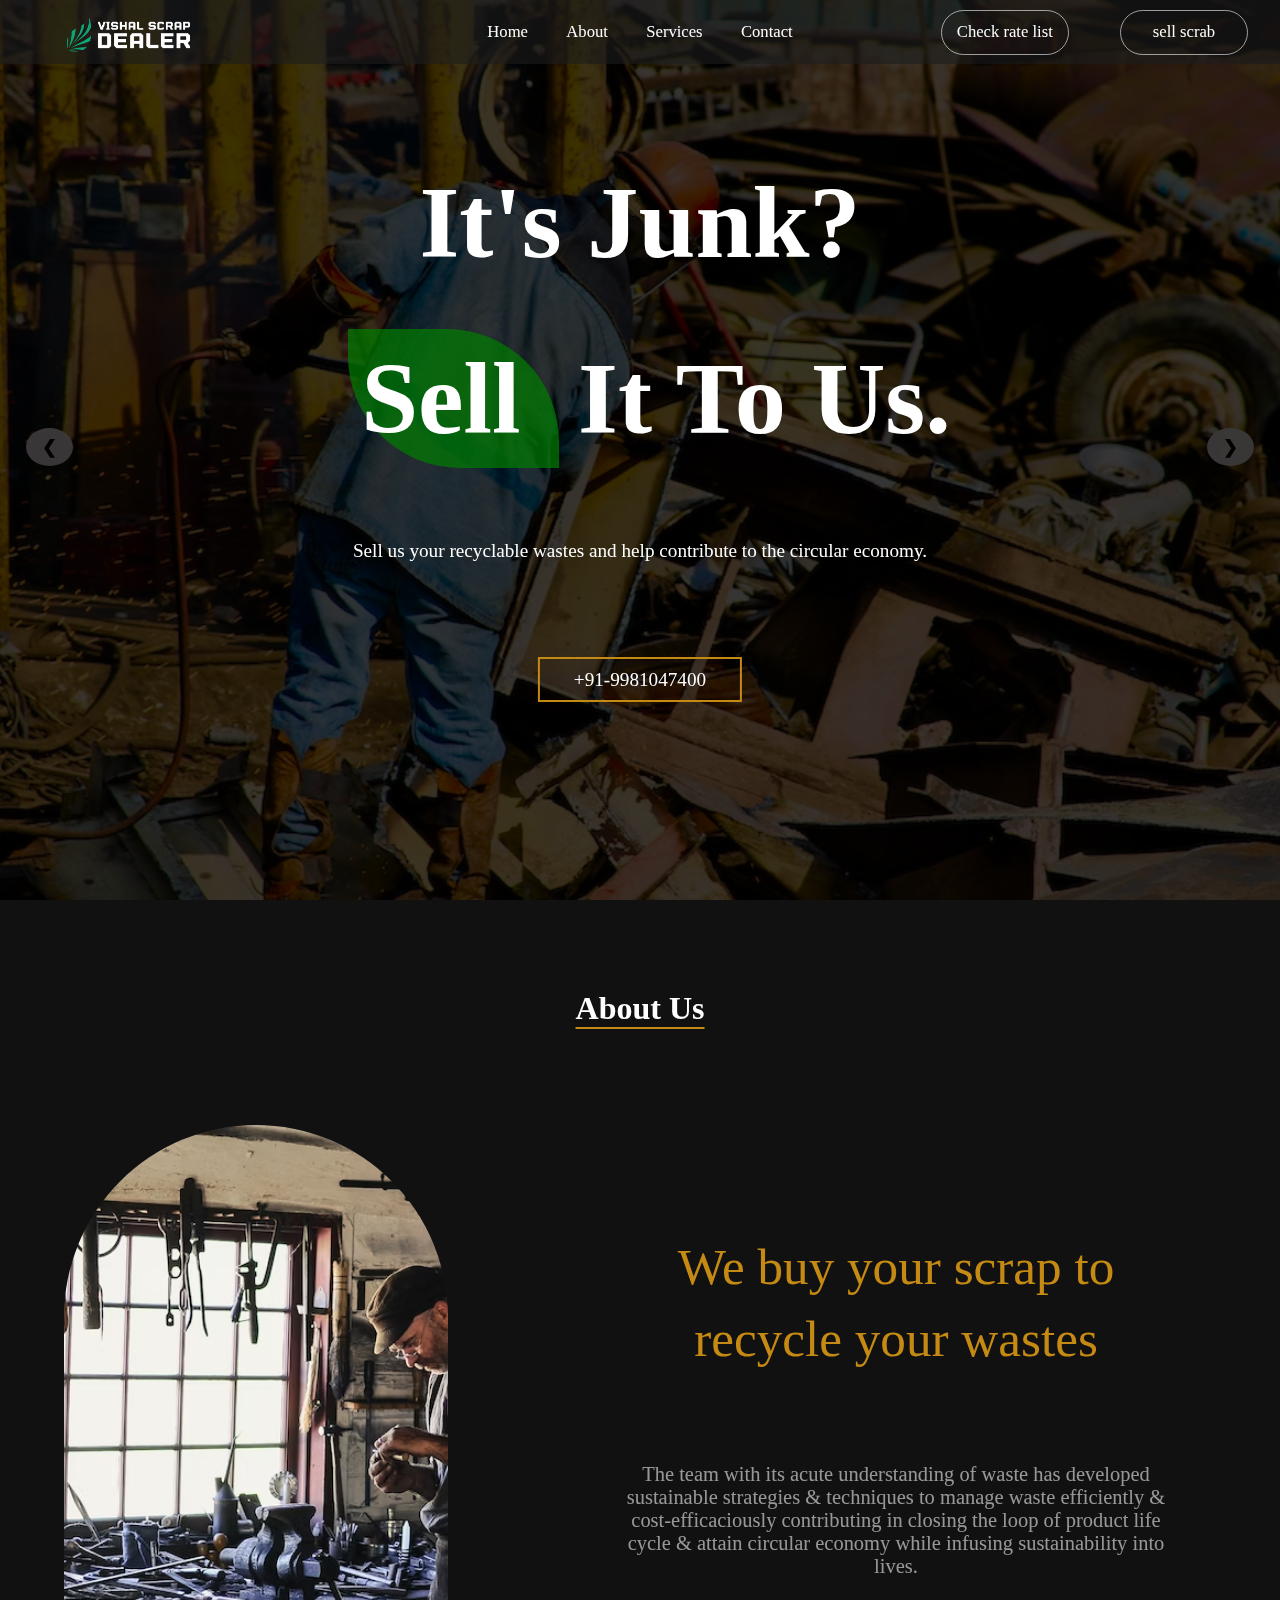
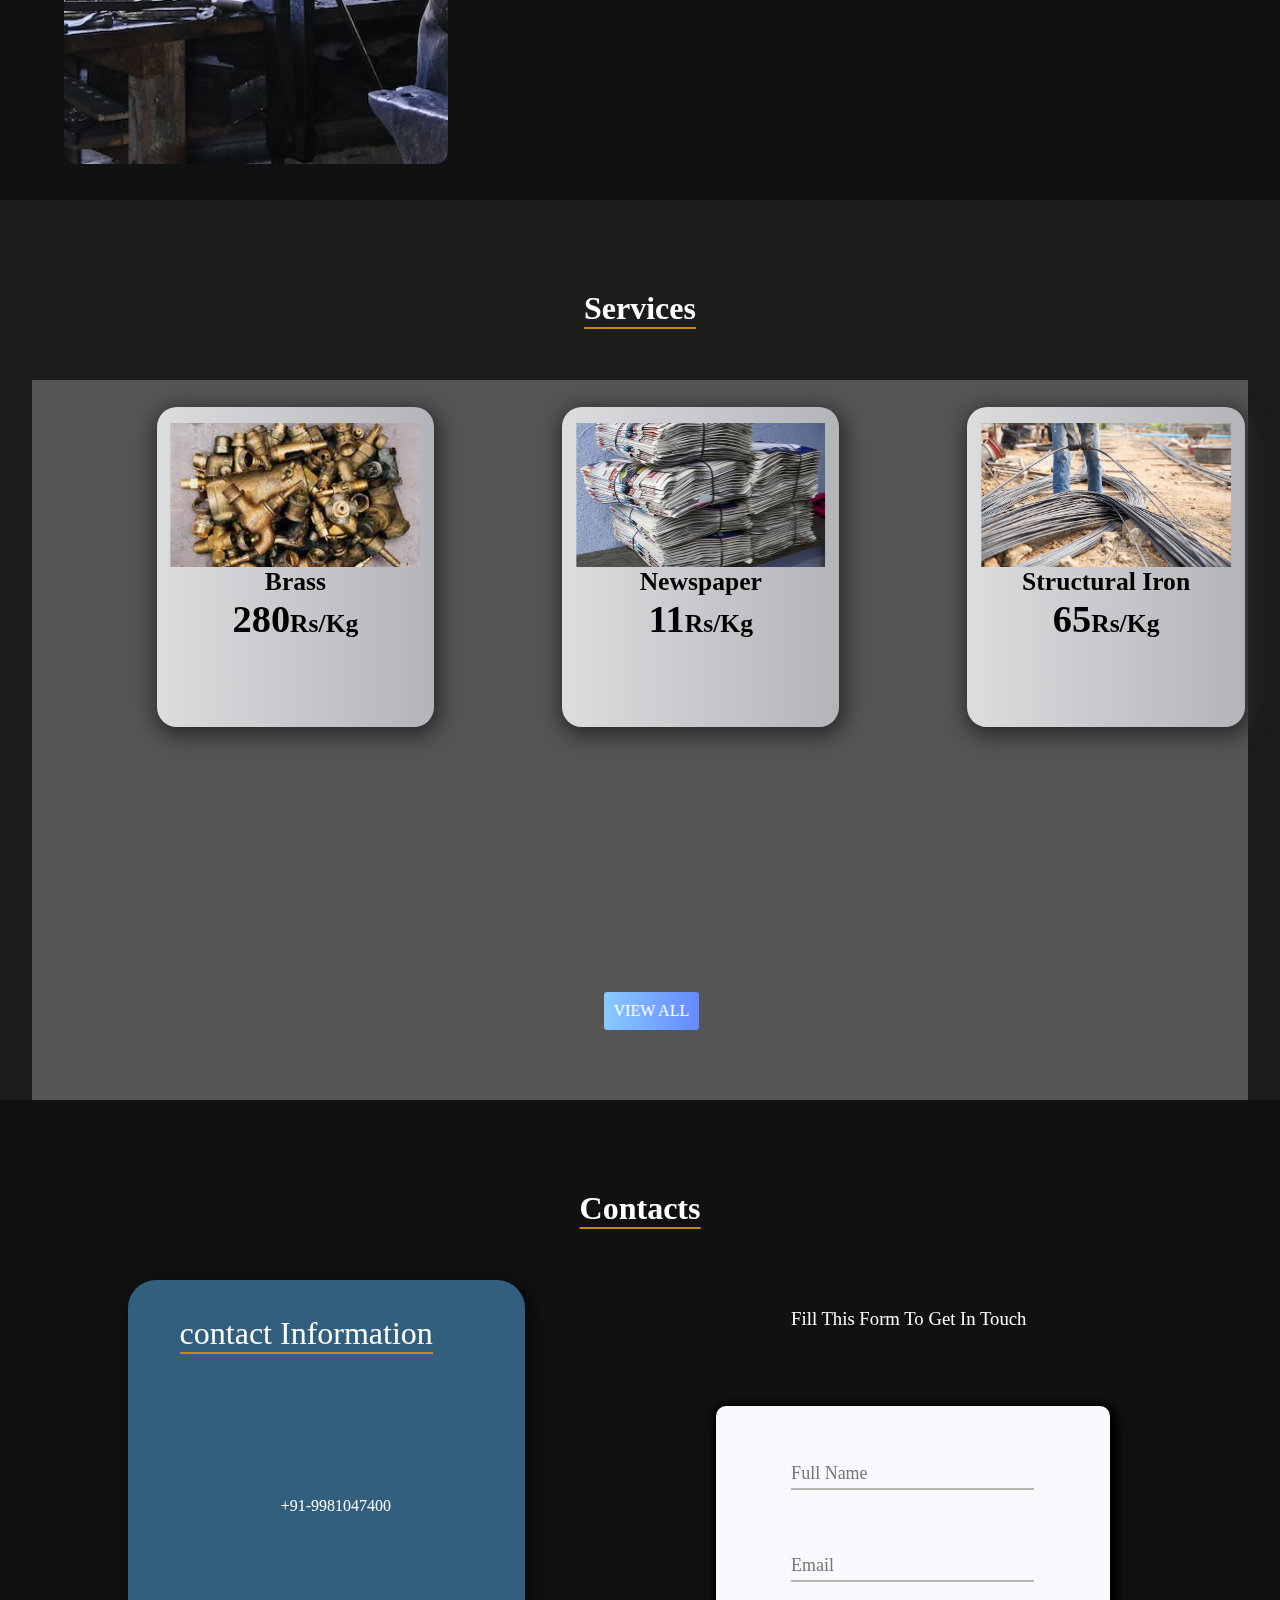
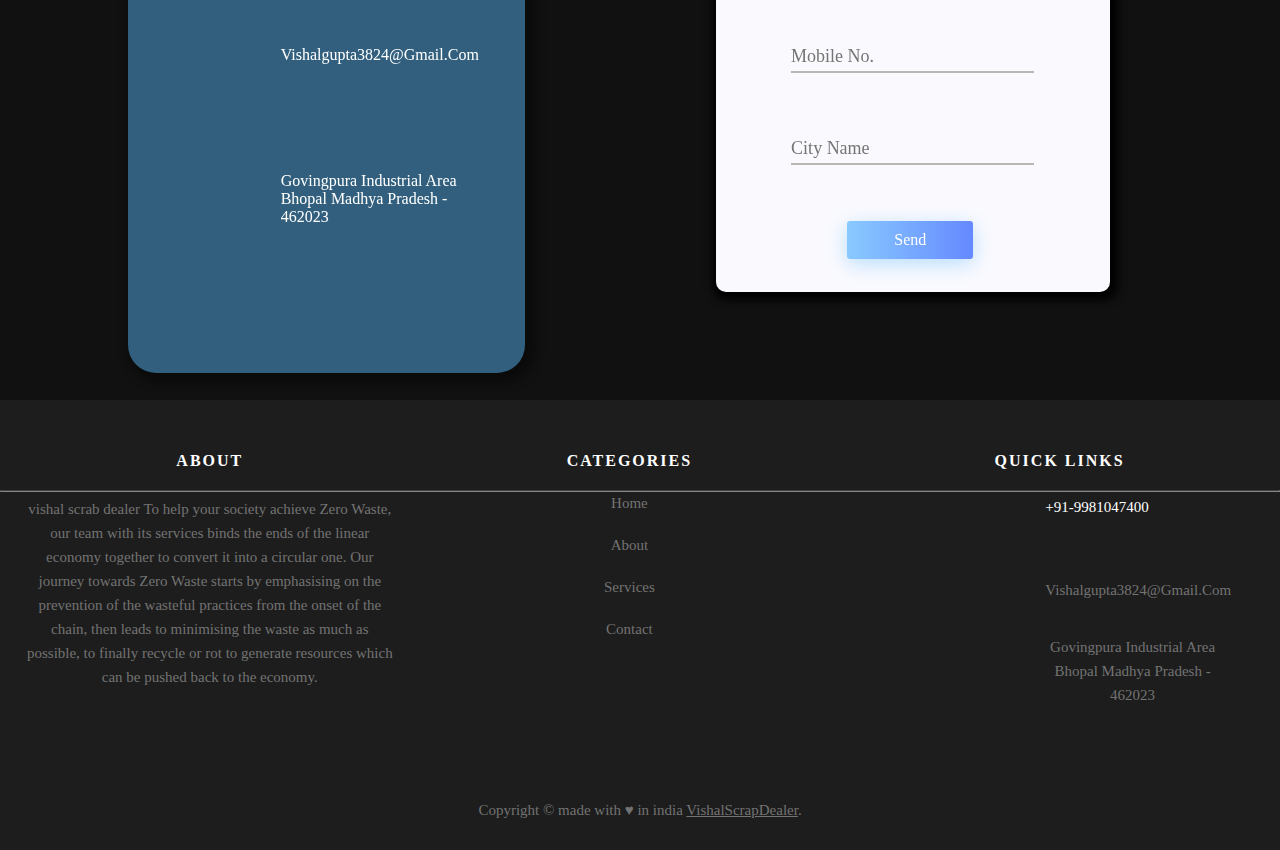
==== index.html @ 48a2c0af "Initial commit" ====
<!DOCTYPE html>
<html lang="en">

<head>
    <meta charset="UTF-8">
    <meta http-equiv="X-UA-Compatible" content="IE=edge">
    <meta name="viewport" content="width=device-width, initial-scale=1.0">
    <title>Document</title>
    <link rel="stylesheet" href="/style.css">
    <link rel="stylesheet" href="https://cdnjs.cloudflare.com/ajax/libs/font-awesome/6.4.0/css/all.min.css"
        integrity="sha512-iecdLmaskl7CVkqkXNQ/ZH/XLlvWZOJyj7Yy7tcenmpD1ypASozpmT/E0iPtmFIB46ZmdtAc9eNBvH0H/ZpiBw=="
        crossorigin="anonymous" referrerpolicy="no-referrer" />

</head>

<body>

    <div class="main">
        <div class="nav">
            <div class="left_nav">
                <img src="/images/logo.png" alt="">
            </div>
            <div class="centre_nav">
                <!-- <ul> -->
                <li><a href="/index.html">Home</a></li>
                <li><a href="#about">About</a></li>
                <li><a href="#services">Services</a></li>
                <li><a href="#contact">Contact</a></li>
                <!-- </ul> -->
            </div>
            <div class="right_nav">
                <ul>
                    <li><a class="list" href="/rates.html"><span></span> Check rate list</a></li>
                    <li><a class="message" href="/sell.html"><span></span> sell scrab</a></li>
                </ul>
            </div>

            <div class="topnav">
                <a href="#home" class="active"></a>
                <!-- Navigation links (hidden by default) -->
                <div id="myLinks">
                    <a href="/index.html">Home</a>
                    <a href="#about">About</a>
                    <a href="#services">Services</a>
                    <a href="#contact">Contact</a>
                </div>
                <!-- "Hamburger menu" / "Bar icon" to toggle the navigation links -->
                <a href="javascript:void(0);" class="icon" onclick="myFunction()">
                    <i class="open fa-solid fa-bars"></i>
                    <i class="close fa-solid fa-xmark"></i>
                </a>
            </div>
        </div>
        <div id="home" class="page1">
            <div class="images-slideshow">
                <div class="imageSlides fade">
                    <img src="images/image1.avif">
                </div>
                <div class="imageSlides fade">
                    <img src="images/image2.avif">
                </div>
                <div class="imageSlides fade">
                    <img src="images/image3.avif">
                </div>
                <a class="slider-btn previous" onclick="setSlides(-1)">❮</a>
                <a class="slider-btn next" onclick="setSlides(1)">❯</a>
            </div>

            <div class="text1">
                <h1>it's junk?</h1>
                <h1><span> sell </span> it to us.</h1>
            </div>

            <div class="text2">
                <p>Sell us your recyclable wastes and help contribute to the circular economy.</p>
                <a class="phone" href="tel:919981047400">+91-9981047400</a>

            </div>

            <div class="mobile-bottons">
                <ul>
                    <li><a href="/rates.html"><span></span> Check rate list</a></li>
                    <li><a href="/sell.html"><span></span> sell scrab</a></li>
                </ul>
            </div>





            <!-- <div class="rate-list">
                <div class="text4">
                    <h3>all products selling prices</h3>
                </div>
                <div class="items">

                </div>
                <i id="close2" class="close3 fa-regular fa-circle-xmark"></i>
            </div> -->
        </div>

        <div id="about" class="page2">
            <h1>About Us</h1>
            <div class="img2">
                <img src="/images/image2.avif" alt="">
            </div>
            <div class="text6">
                <h3>We buy your scrap to recycle your wastes</h3>
                <p>The team with its acute understanding of waste has developed sustainable strategies & techniques to
                    manage waste efficiently & cost-efficaciously contributing in closing the loop of product life cycle
                    & attain circular economy while infusing sustainability into lives.</p>
            </div>
        </div>

        <div id="services" class="page3">
            <h1>Services</h1>

            <div class="card-list2">
                <div class="card2 ">
                    <div class="content">
                        <div class="img1">
                            <img src="/images/brass.jpg" alt="">
                        </div>
                        <div class="text">
                            <h4>brass</h4>
                            <h3>280<span>Rs/Kg</span></h3>
                            <a class="phone phone2" href="tel:8815238089">call now</a>
                        </div>
                    </div>
                </div>
                <div class="card2 ">
                    <div class="content">
                        <div class="img1">
                            <img src="/images/newspapre.webp" alt="">
                        </div>
                        <div class="text">
                            <h4>newspaper</h4>
                            <h3>11<span>Rs/Kg</span></h3>
                            <a class="phone phone2" href="tel:8815238089">call now</a>
                        </div>
                    </div>
                </div>
                <div class="card2 ">
                    <div class="content">
                        <div class="img1">
                            <img src="/images/Structural_iron.avif" alt="">
                        </div>
                        <div class="text">
                            <h4>structural iron</h4>
                            <h3>65<span>Rs/Kg</span></h3>
                            <a class="phone phone2" href="tel:919981047400">call now</a>
                        </div>
                    </div>
                </div>

                <a href="/rates.html" class=" back viewall">View All</a>
            </div>
        </div>

        <div id="contact" class="page4">
            <h1>Contacts</h1>

            <div class="contact-info">
                <div class="details">
                    <h2>contact information</h2>
                    <!-- <ul> -->
                    <div class="con">
                        <i class="fa-solid fa-phone"></i>
                        <a style="text-decoration: none; color: white; margin-top: -3vh;" href="tel:919981047400"><h4>+91-9981047400</h4></a>
                    </div>
                    <div class="con">
                        <i class="fa-solid fa-envelope"></i>
                        <a style="text-decoration: none; color: white; margin-top: -3vh; cursor: pointer;" href="mailto:vishalgupta3824@gmail.com"></a><h4>vishalgupta3824@gmail.com</h4></a>
                    </div>
                    <div class="con">
                        <i class="fa-solid fa-location-dot"></i>
                        <h4>govingpura industrial area bhopal madhya pradesh - 462023</h4>
                    </div>
                    <!-- </ul> -->
                </div>
            </div>

            <div class="form2">
                <div class="text3">
                    <h3>fill this form to get in touch</h3>
                </div>
                <div class="main-container">
                    <form action="https://formsubmit.co/vishalgupta3824@gmail.com" method="POST">
                        <input type="text" name="name" placeholder="full name" required>

                        <input type="text" name="email" placeholder="email" required>

                        <input type="number" name="contact" placeholder="mobile no.">

                        <input type="text" name="city" placeholder="city name" required>

                        <!-- <textarea name="message" placeholder="write items here..." required></textarea> -->
                        <button type="submit">Send</button>
                    </form>
                </div>

            </div>
        </div>


        <div class="footer">
            <footer class="site-footer">
                <div class="container">
                  <div class="row">
                    <div class="col col-sm-12 col-md-6">
                      <h6>About</h6>
                      <p class="text-justify"> vishal scrab dealer <i>CODE WANTS TO BE SIMPLE </i> To help your society 
                        achieve Zero Waste, our team with its services binds the ends of the linear economy 
                        together to convert it into a circular one. Our journey towards Zero Waste starts by emphasising
                         on the prevention of the wasteful practices from the onset of the chain, then leads to minimising the waste as much as possible, to finally recycle 
                          or rot to generate resources which can be pushed back to the economy.</p>
                    </div>
          
                    <div class="col col-xs-6 col-md-3">
                      <h6>Categories</h6>
                      <ul class="footer-links">
                        <li><a href="/index.html">Home</a></li>
                        <li><a href="#about">About</a></li>
                        <li><a href="#services">Services</a></li>
                        <li><a href="#contact">Contact</a></li>
                      </ul>
                    </div>
          
                    <div class="col col-xs-6 col-md-3">
                      <h6>Quick Links</h6>
                      <ul class="footer-links links3">
                        <div class="con con3">
                            <i class="fa-solid fa-phone"></i>
                            <a style="text-decoration: none; color: white; margin-top: -3vh; font-weight: 100;" href="tel:919981047400"><h4>+91-9981047400</h4></a>
                        </div>
                        <div class="con con3">
                            <i class="fa-solid fa-envelope"></i>
                            <a style="text-decoration: none; color: white; margin-top: -3vh; cursor: pointer; " href="mailto:vishalgupta3824@gmail.com"></a><h4>vishalgupta3824@gmail.com</h4></a>
                        </div>
                        <div class="con con3">
                            <i class="fa-solid fa-location-dot"></i>
                            <h4>govingpura industrial area bhopal madhya pradesh - 462023</h4>
                        </div>
                      </ul>
                    </div>
                  </div>
                  <hr>
                </div>
                <div class="container">
                  <div class="row row2">
                    <div class="col-md-8 col-sm-6 col-xs-12">
                      <p class="copyright-text">Copyright &copy; made with &hearts; in india
                   <a href="/index.html">VishalScrapDealer</a>.
                      </p>
                    </div>
                  </div>
                </div>
          </footer>
        </div>
    </div>


    <script src="/script.js"></script>
    <script src="/script2.js"></script>
    <script src="/scrip3.js"></script>
</body>

</html>
---- style.css ----
::-webkit-scrollbar {
    width: 10px;
  }
  
  /* Track */
  ::-webkit-scrollbar-track {
    background: #f1f1f1;
  }
  
  /* Handle */
  ::-webkit-scrollbar-thumb {
    background: #888;
  }
  
  /* Handle on hover */
  ::-webkit-scrollbar-thumb:hover {
    background: #555;
  }
*{
    margin: 0;
    padding: 0;
    box-sizing: border-box;
    font-family: gilroy;
    scroll-behavior: smooth;
}
html, body{
    width: 100%;
    height: 100%;
    /* scroll-behavior: smooth; */
}
.main{
    width: 100%;
    min-height: 100%;
    background-color: rgb(29, 28, 28);
    overflow-x: hidden;
}
.menu{
    display: none;
}
#open{
    display: none;
}
.main i{
    display: none;
}

.topnav{
    display: none;
}


.nav{
    position: fixed;
    z-index: 10000;
    width: 100%;
    height: 5vw;
    background-color: rgba(29, 28, 28, 0.593);
    /* background-color: yellow; */
}

.left_nav{
    position: absolute;
    left: 0;
    /* background-color: green; */
    height: 100%;
    width: 25vw;
    display: flex;
    align-items: center;
    justify-content: center;
}
.left_nav img{
    width: 13vw;
    left: 4vw;
    position: absolute;

}
.centre_nav{
    position: absolute;
    left: 30vw;
    height: 100%;
    width: 40vw;
    /* background-color: red; */
    display: flex;
    align-items: center;
    justify-content: center;
    color: white;
}
.centre_nav ul{
    position: relative;
    display: flex;
}
.centre_nav  li{
    list-style: none;
    position: relative;
    display: flex;
}
.centre_nav  li a{
    color: white;
    text-decoration: none;
    margin-inline: 1.5vw;
    font-size: 1.3vw;
    font-family: gilroy;
    font-weight: 500;
    transition: 0.5s;
}

.centre_nav  li a::after{
    content: "";
    height: 0.3vw;
    width: 0%;
    background-color:rgb(255, 179, 0);
    position: absolute;
    left: 0%;
    bottom: -100%;
    transition: 0.3s;
}
.centre_nav  li a:hover::after{
    width: 100%;
}



.right_nav{
    position: absolute;
    right: 2%;
    height: 100%;
    width: 25vw;
    /* background-color: green; */
    display: flex;
    align-items: center;
    justify-content: center;
}
.right_nav ul {
    position: relative;
    display: flex;
}
.right_nav ul li{
    list-style: none;
}
.right_nav ul li a{
    color: white;
    text-decoration: none;
    margin-inline: 2vw;
    font-size: 1.3vw;
    font-family: gilroy;
    font-weight: 500;
    /* background: red; */
    position: relative;
    width: 10vw;
    display: flex;
    border-radius: 2vw;
    border: 0.2px solid rgba(255, 255, 255, 0.591);
    align-items: center;
    justify-content: center;
    text-align: center;
    height: 5vh;
}

.right_nav ul li a span{
    background-color:rgba(255, 255, 255, 0.611);
    height: 100%;
    width: 0%;
    border-radius: 2vw;
    position: absolute;
    left: 0%;
    top: 0%;
    z-index: -1;
    transition: .5s;
}
.mobile-nav{
    display: none;
}
.message{
    z-index: 1000;
}

.right_nav ul li a:hover{
    color: black;
    transition:cubic-bezier(0.19, 1, 0.22, 1);
}

.right_nav ul li a:hover span{
    width: 100%;
}
.mobile-bottons{
    display: none;
}
.page1{
    position: absolute;
    width: 100%;
    height: 100vh;
    background-color: rgb(29, 28, 28);
    /* overflow-x: hidden; */
}

.imageSlides {
    display: none;
    overflow: hidden;
    }
     
   .images-slideshow img {
      margin: auto;
      display: block;
      width: 100%;
      height: 100vh;
      object-fit: cover;
    }
     
    /* Our main images-slideshow container */
    .images-slideshow {
      max-width: 100%;
      margin: auto;
      mix-blend-mode: overlay;
    }
     
    /*Style for ">" next and "<" previous buttons */
    .slider-btn{
      cursor: pointer;
      position: absolute;
      top: 50%;
      width: auto;
      padding: 8px 16px;
      margin-top: -22px;
      color: rgb(0, 0, 0);
      font-weight: bold;
      font-size: 18px;
      transition: 0.6s ease;
      border-radius: 0 3px 3px 0;
      user-select: none;
      background-color: rgba(255, 255, 255, 0.962);
      border-radius: 50%;
    }
     
    /* setting the position of the previous button towards left */
    .previous {
      left: 2%;
    }
     /* setting the position of the next button towards right */
    .next {
      right: 2%;
    }
     
    /* On hover, adding a background color */
    .previous:hover,
    .next:hover {
      color: rgb(255, 253, 253);
      background-color: rgba(0, 0, 0, 0.8);
    }

    .text1{
        position: absolute;
        width: 80vw;
        height: 50vh;
        /* background-color: yellow; */
        top: 40%;
        left: 50%;
        transform: translate(-50%, -50%);
        display: grid;
        align-items: center;
        justify-content: center;
        text-align: center;
        text-transform: capitalize;
        color: white;
    }
    
    .text1 h1{
        position: relative;
        font-size: 8vw;
    }
    .text1 h1 span{
        color: white;
        background-color: rgba(0, 128, 0, 0.689);
        width: 35vw;
        position: relative;
        border-radius: 0 112px;
        display: inline;
        align-items: center;
        justify-content: center;
        text-align: center;
        padding: 1vw;
        margin: 1.5vw;
    }
    
    .text1 h1:nth-child(2){
        margin-bottom: 11vh;
    }
    
    .text2{
        position: absolute;
        top: 60%;
        left: 50%;
        transform: translate(-50%, 0%);
        /* background-color: red; */
        font-size: 1.5vw;
        display: flex;
        align-items: center;
        justify-content: center;
        text-align: center;
        color: white;
    }

    .form{
        position: absolute;
        width: 97%;
        height: 100vh;
        /* background-color: rgb(47, 47, 47); */
        /* display: none; */
         top: 0;
        left: 50%;
        transform: translate(-50%, 0%);
        z-index: 100;
      }
      .main-container{
        position: absolute;
        width: 75%;
        height: 75%;
        top: 60%;
        left: 50%;
        background-color: rgba(54, 53, 53, 0.741);
        transform: translate(-50%, -50%);
      }
      .text3{
        position: absolute;
        width: 90%;
        height: 13vh;
        /* background: red; */
        display: grid;
        align-items: center;
        justify-content: center;
        text-align: center;
        color: white;
        text-transform: capitalize;
        left: 50%;
        top: 6%;
        transform: translate(-50%, 0%);
      }
      .text3 h3{
        font-weight: 100;
      }
      .text3 h3:nth-child(1){
        margin-top: 6vh;
      }
    
      .form form{
        width: 80vh;
        height: 90%;
        z-index: 101;
        display: inline-grid;
        align-items: center;
        justify-content: center;
        background-color: rgb(17, 17, 17);
        /* border: 2px solid black; */
        /* border-radius: 2vw; */
        top: 50%;
        left: 70%;
        transform: translate(-50%, -50%);
        position: relative;
        background-color: #fafafe;
        border-radius: 10px;
        padding: 25px 20px 10px;
        box-shadow: 0 5px 15px rgba(6, 6, 6, 0.2);
        width: 32vw;
        box-sizing: border-box;
      }
    
      .img{
        position: absolute;
        width: 30vw;
        height: 90%;
        background-color: red;
        top: 50%;
        left: 5%;
        transform: translate(0, -50%);
        overflow: hidden;
      }
      .img img{
        width: 100%;
        height: 100%;
        object-fit: cover;
      }
    
      .back{
        position: absolute;
        color: white;
        text-transform: uppercase;
        z-index: 10000;
        top: 12%;
        left: 5%;
        font-size: 1.5vw;
        text-decoration: none;

        background-image: linear-gradient(to right, #89CAFF, #6589FF);
        display: block;
        color: primary-color;
        font-size: 1rem;
        cursor: cursor;
        /* box-shadow: 0 5px 20px #89caff94; */
        transition: box-shadow .3s ease-in-out;
    
          /* width: 100%; */
          border: none;
          padding: 10px;
          border-radius: 3px;
          color: white;
          font: 10vw;
      
      }

      .back:hover {
        box-shadow: none;
      }
      #close2{
        position: absolute;
        color: white;
        font-size: 2vw;
        right: 14%;
        top: 24%;
        display: flex;
        z-index: 100000;
      }
    
      .form input {
        border: 2px solid #DADDEC;
        margin: 5px 0 10px;
        font-size: 1rem;
        color: #656880;
        appearance: none;
        border-radius: 0;
        border: none;
        border: 0;
        z-index: 1;
        background-color: transparent;
        border-bottom: 2px solid #bab6b6; 
        font: inherit;
        font-size: 1.125rem;
        padding: .25rem 0;
        outline: none;
        width: 19vw;
      }
    
      .form textarea{
        border: none;
        outline: none;
        border-bottom: 2px solid #bab6b6; 
        font: inherit;
        font-size: 1.125rem;
        padding: .25rem 0;
        resize: none;
      }
    
      .form  button {
        background-image: linear-gradient(to right, #89CAFF, #6589FF);
        display: block;
        color: primary-color;
        font-size: 1rem;
        cursor: cursor;
        box-shadow: 0 5px 20px #89caff94;
        transition: box-shadow .3s ease-in-out;
    
          width: 100%;
          border: none;
          padding: 10px;
          border-radius: 3px;
          color: white;
          font: 10vw;
      }
    
      .form button:hover {
        box-shadow: none;
      }

      .main3{
        min-height: 200vh;
      }


      .rate-list{
        position: absolute;
        background-color: rgb(17, 17, 17);
        width:100%;
        min-height: 550vh;
        bottom: 0;
        top: 50%;
        left: 50%;
        transform: translate(-50%, -50%);
        z-index: 1;
        display: flex;
      }
      .text4{
        position: absolute;
        /* background: blue; */
        color: white;
        width: 40vw;
        height: 10vh;
        left: 50%;
        top: 5%;
        transform: translate(-50%, 0%);
        display: flex;
        align-items: center;
        justify-content: center;
        z-index: 1;
        border-bottom: 1px solid rgb(255, 179, 0)
      }
      .text4 h3{
        font-size: 3vw;
        /* text-transform: capitalize; */
        font-weight: 100;
      }
      .items{
       display: flex;
       flex-wrap: wrap;
       background-color: #bab6b6;
       position: absolute;
       width: 90%;
       min-height: 230vh;
       top: 47%;
       left: 50%;
       transform: translate(-50%, 0%);
      }

      .text5{
        position: absolute;
        top: 15%;
        width: 52%;
        z-index: 10;
      }
    
      .text5 h3{
        font-size: 2vw;
      }


      .card {
        position: relative;
        left: 0%;
        /* transform: translate(-50%, -50%); */
        height: 25vw;
        width: 40vh;
        background-image: linear-gradient(to right, #dbdddf, #f5f8ff95);

        overflow: hidden;
        border-radius: 20px;
        cursor: pointer;
        box-shadow: 2px 5px 20px 4px #616161;
        overflow: hidden;
        margin-inline: 5vw;
        margin-top: 34vh;
        margin-block: 3vh;
}

.content{
    position: absolute;
    width: 90%;
    height: 90%;
    /* background-color: red; */
    left: 50%;
    top: 50%;
    transform: translate(-50%, -50%);
    overflow: hidden;

}

.content .img1{
    position: relative;
    /* background-color: yellow; */
    width: 100%;
    height: 50%;
    left: 0;
    top: 0;
    overflow: hidden;
}
.img1 img{
    width: 100%;
    height: 100%;
    object-fit: cover;
}

.text{
    position: relative;
    /* background-color: yellow; */
    width: 100%;
    height: 50%;
    bottom: 0;
    display: grid;
    align-items: center;
    justify-content: center;
    text-transform: capitalize;
    text-align: center;
}

.text h4{
    font-size: 2vw;
}

.text h3{
    font-size: 3vw;
    margin-bottom: 9vh;
}

.text h3 span{
    font-size: 2vw;
}


.phone{
    position: absolute;
    color: white;
    text-decoration: none;
    top: 13vh;
    width: 16vw;
    height: 5vh;
    border: 2px solid rgb(197, 138, 19);
    display: flex;
    align-items: center;
    justify-content: center;
    transition: 0.3s ease-in-out;
}

.phone:hover{
    background-color: rgb(197, 138, 19);
    color: black;
}

.phone2{
    color: black;
    top: 18vh;
    width: 8vw;
    align-items: center;
    justify-content: center;
    display: flex;
    left: 28%;
}

.phone:hover{
    background-color: rgb(197, 138, 19);
}


      
    
    

    .page2{
        width: 100%;
        min-height: 100vh;
        background-color: rgb(17, 17, 17);
        top: 100vh;
        position: absolute;
    }

    .page2 h1{
         position: absolute;
         left: 50%;
         top: 10%;
         transform: translate(-50%, 0);
         color: white;
         border-bottom:  2px solid rgb(197, 138, 19);
    }

    .page2 .img2{
        position: absolute;
        width: 30vw;
        height: 71vh;
        background-color: yellow;
        left: 5%;
        top: 25%;
        overflow: hidden;
        border-top-right-radius: 15vw;
        border-top-left-radius: 15vw;
        border-bottom-left-radius: 1vw;
        border-bottom-right-radius: 1vw;
    }
    .page2 .img2 img{
        width: 100%;
        height: 100%;
        object-fit: cover;
    }


    .text6{
        position: absolute;
        width: 40vw;
        height: 60vh;
        /* background: white; */
        color: white;
        right: 10%;
        top: 29%;
        display: flex;
        align-items: center;
        justify-content: center;
        text-align: center;
    }

    .text6 h3{
        font-size: 4vw;
        font-weight: 100;
        top: 13%;
        position: absolute;
        line-height: 8vh;
        color: rgb(197, 138, 19);
    }

    .text6 p{
        position: absolute;
        width: 43vw;
        top: 56%;
        font-size: 1.6vw;
        color: rgba(255, 255, 255, 0.563);
    }


    .page3{
        position: absolute;
        width: 100%;
        height: 100vh;
        background-color: rgb(29, 28, 28);
        top: 200vh;
    }


    .page3 h1{
        position: absolute;
         left: 50%;
         top: 10%;
         transform: translate(-50%, 0);
         color: white;
         border-bottom:  2px solid rgb(197, 138, 19);
    }

    .card-list2{
        position: absolute;
        top: 20%;
        left: 50%;
        transform: translate(-50%, 0%);
        width: 95%;
        height: 80%;
        background-color: #555;
        display: flex;
    }
    .card2{
        left: 3%;
    }

    .card2 {
        position: relative;
        left: 5%;
        /* transform: translate(-50%, -50%); */
        height: 25vw;
        width: 40vh;
        background-image: linear-gradient(to right, #dbdddf, #f5f8ff95);
        overflow: hidden;
        border-radius: 20px;
        cursor: pointer;
        box-shadow: 2px 5px 20px 4px #2a2a2a;
        overflow: hidden;
        margin-inline: 5vw;
        margin-top: 34vh;
        margin-block: 3vh;
}

.card2 .content{
    position: absolute;
    width: 90%;
    height: 90%;
    /* background-color: red; */
    left: 50%;
    top: 50%;
    transform: translate(-50%, -50%);
    overflow: hidden;

}

.card2 .content .img1{
    position: relative;
    /* background-color: yellow; */
    width: 100%;
    height: 50%;
    left: 0;
    top: 0;
    overflow: hidden;
}
.card2 .content .img1 img{
    width: 100%;
    height: 100%;
    object-fit: cover;
}

.card2 .content .text{
    position: relative;
    /* background-color: yellow; */
    width: 100%;
    height: 50%;
    bottom: 0;
    display: grid;
    align-items: center;
    justify-content: center;
    text-transform: capitalize;
    text-align: center;
}

.card2 .content.text h4{
    font-size: 2vw;
}

.card2 .content.text h3{
    font-size: 3vw;
    margin-bottom: 9vh;
}

.card2 .content .text h3 span{
    font-size: 2vw;
}


.card2 .content .text .phone{
    position: absolute;
    color: black;
    text-decoration: none;
    top: 16vh;
    width: 16vw;
    height: 5vh;
    border: 2px solid rgb(197, 138, 19);
    display: flex;
    align-items: center;
    justify-content: center;
    transition: 0.3s ease-in-out;
    left: 4%;
}

.phone:hover{
    background-color: rgb(197, 138, 19);
    color: black;
}

    .viewall{
         position: absolute;
    margin-bottom: 10%;
    top: 85%;
    left: 47%;
    }


    .page4{
        position: absolute;
        width: 100%;
        height: 100vh;
        top: 300vh;
       background-color: rgb(17, 17, 17);
    }

    .page4 h1{ 
        position: absolute;
        left: 50%;
        top: 10%;
        transform: translate(-50%, 0);
        color: white;
        border-bottom:  2px solid rgb(197, 138, 19);
        display: flex;
        align-items: center;
        justify-content: center;
        text-align: center;
    }
    .contact-info{
        position: absolute;
        width: 100%;
        height: 80%;
        /* display: flex; */
        align-items: center;
        /* background-color: rgb(29, 28, 28); */
        top: 20%;
        left: 50%;
        transform: translate(-50%, 0%);
    }

    .details{
        position: absolute;
        width: 31vw;
        height: 77vh;
        background-color: rgb(74 154 207 / 57%);
        left: 10%;
        border-radius: 28px;
        box-shadow: 5px 5px 10px 5px rgb(11, 11, 11);
        color: white;
        display: block;
        justify-content: center;
        align-items: center;
    }
    .details h2{
        position: absolute;
        font-size: 2.5vw;
        left: 13%;
        text-transform: capitalize;
        font-weight: 100;
        top: 5%;
        border-bottom: 2px solid rgb(197, 138, 19);
    }

    .con{
        position: relative;
    top: 19%;
    /* background: red; */
    margin: 6vh;
    padding: -1vh;
    padding-block: -3vh;
    width: 22vw;
    height: 10vh;
    display: flex;
    align-items: center;
    justify-content: center;
    left: 5%;
    }

    .con h4{
        font-weight: 100;
        left: 28%;
        position: absolute;
        text-transform: capitalize;
    }
    .con i{
        font-size: 1.6vw;
        position: absolute;
        display: flex;
        left: 10%;
    }

    .form2{
        position: absolute;
        width: 41%;
        height: 80vh;
        /* background-color: rgb(47, 47, 47); */
        /* display: none; */
        top: 10%;
        left: 71%;
        transform: translate(-50%, 0%);
        z-index: 100;
      }
      .form2 form{
        width: 80vh;
        height: 90%;
        z-index: 101;
        display: inline-grid;
        align-items: center;
        justify-content: center;
        background-color: rgb(17, 17, 17);
        /* border: 2px solid black; */
        /* border-radius: 2vw; */
        top: 50%;
        left: 51%;
        transform: translate(-50%, -50%);
        position: relative;
        background-color: #fafafe;
        border-radius: 10px;
        padding: 25px 20px 10px;
        box-shadow: 0 5px 15px rgba(6, 6, 6, 0.2);
        width: 32vw;
        box-sizing: border-box;
        box-shadow: 2px 3px 10px 5px black;
      }
      .form2 .main-container{
        position: absolute;
        width: 75%;
        height: 75%;
        top: 60%;
        left: 50%;
        /* background-color: rgba(54, 53, 53, 0.741); */
        transform: translate(-50%, -50%);
        display: flex;
        align-items: center;
        background-color: transparent;
        justify-content: center;
    }
    .form2 input {
        border: 2px solid #DADDEC;
        margin: 5px 0 10px;
        font-size: 1rem;
        color: #656880;
        appearance: none;
        border-radius: 0;
        border: none;
        border: 0;
        z-index: 1;
        background-color: transparent;
        border-bottom: 2px solid #bab6b6; 
        font: inherit;
        font-size: 1.125rem;
        padding: .25rem 0;
        outline: none;
        width: 19vw;
        text-transform: capitalize;
      }
    
      .form2 textarea{
        border: none;
        outline: none;
        border-bottom: 2px solid #bab6b6; 
        font: inherit;
        font-size: 1.125rem;
        padding: .25rem 0;
        resize: none;
      }
    
      .form2  button {
        background-image: linear-gradient(to right, #89CAFF, #6589FF);
        display: block;
        color: primary-color;
        font-size: 1rem;
        cursor: cursor;
        box-shadow: 0 5px 20px #89caff94;
        transition: box-shadow .3s ease-in-out;
        left: 10%;
        width: 20%;
        border: none;
        padding: 10px;
        border-radius: 3px;
        color: white;
        left: 23%;
        position: relative;
        width: 52%;
      }
    
      .form2 button:hover {
        box-shadow: none;
      }


      .footer{
        position: absolute;
        width: 100%;
        height: 0vh;
        background-color: black;
        top: 400vh;
      }
      .site-footer
{
  background-color:#1d1d1d;
  padding:45px 0 20px;
  font-size:15px;
  line-height:24px;
  color:#737373;
  height: 50vh;
}
.text-justify{
    position: relative;
    top: 55%;
}
.row{
    display: flex;
}
.row2{
    background-color: #1d1d1d;
    width: 100%;
    height: 5vh;
    top: 43vh;
    position: absolute;
    display: flex;
    align-items: center;
    justify-content: center;
    bottom: 0%;
}
.row{
    height: 5vh;
}
.col{
    width: 35vw;
    height: 100%;
    /* background-color: red; */
    margin-inline: 2vw;
    display:block;
    align-items: center;
    justify-content: center;
    text-align: center;
}

.col h6{

}

.con3 h4{
    font-weight: 100;
    left: 38%;
    position: absolute;
    text-transform: capitalize;
}
.con3 i{
    left: -23%;
    position: relative;
}
.site-footer hr
{
  border-top-color:#bbb;
  opacity:0.5
}
.site-footer hr.small
{
  margin:20px 0
}
.site-footer h6
{
    color: #fff;
    font-size: 16px;
    text-transform: uppercase;
    margin-top: 1%;
    letter-spacing: 2px;
    padding-top: -4vh;
}
.site-footer a
{
  color:#737373;
}
.site-footer a:hover
{
  color:#3366cc;
  text-decoration:none;
}
.footer .links3{
display: block;
text-align: center;
justify-content: center;
}
.con3{
    margin-block: -1vh;
    display: flex;
    align-items: center;
}
.footer-links
{
  padding-left:0;
  list-style:none
}
.footer-links li
{
  display: block;
  margin-block: 2vh;
}
.footer-links a
{
  color:#737373;
  text-decoration: none;
}
.footer-links a:active,.footer-links a:focus,.footer-links a:hover
{
  color:#3366cc;
  text-decoration:none;
}
.footer-links.inline li
{
  display:inline-block
}
.site-footer .social-icons
{
  text-align:right
}
.site-footer .social-icons a
{
  width:40px;
  height:40px;
  line-height:40px;
  margin-left:6px;
  margin-right:0;
  border-radius:100%;
  background-color:#33353d
}
.copyright-text
{
  margin:0
}



      

      
      


    
  




     /* responsive */

  @media(max-width:500px){


    .nav{
        height: 6vh;
        background-color: rgba(29, 28, 28, 0.593);
        position: fixed;
        z-index: 1000000;
        /* display: none; */
    }
    .left_nav{
    width: 50vw;
    height: 100%;
    position: absolute;
    /* top: -17px; */
    }

    .left_nav img{
        width: 50vw;
        left: 0;
    }
    .centre_nav{
        display: none;
    }
    .right_nav{
        display: none;
    }

    .topnav {
        overflow: hidden;
        /* background-color: #333; */
        position: relative;
        display: flex;
        /* height: 49vh; */
        width: 100%;
        height: 8vh;
      }
      
      /* Hide the links inside the navigation menu (except for logo/home) */
      .topnav #myLinks {
        display: block;
        background: rgb(11, 11, 11);
        width: 100%;
        left: 0%;
        position: fixed;
        height: 50vh;
        display: none;
      }
      
      /* Style navigation menu links */
      .topnav a {
        color: white;
        padding: 14px 16px;
        text-decoration: none;
        font-size: 17px;
        display: block;
        margin-left: 28vw;
        margin-top: 6vh;
        margin-block: 5vh;
        font-size: 6vw;
      }
      
      /* Style the hamburger menu */
      .topnav a.icon {
        /* background: black; */
        display: block;
        position: absolute;
        right: 0;
        top: 0;
      }
      
      /* Add a grey background color on mouse-over */
      .topnav a:hover {
        /* background-color: #ddd; */
        /* color: black; */
      }
      
      /* Style the active link (or home/logo) */
      .active {
        /* background-color: #04AA6D; */
        color: white;
      }

      .topnav i{
        font-size: 6vw;
        top: 2%;
        right: 3%;
        position: fixed;
        display: flex;
      }

      .topnav .close{
        display: none;
      }



    /* .mobile_nav{
        right: 0%;
        position: fixed;
        display: flex;
        align-items: center;
        justify-content: center;
        height: 100%;
        width: 100%;
        height: 50%;
        z-index: 2;
    } */
    #open{
        color: white;
        position:fixed;
        font-size: 7vw;
        top: 1.5%;
        right: 3%;
        z-index: 110;
        display: block;
        z-index: 100000;
    
    }
    .back{
        top: 10%;
        /* position: fixed; */
        width: 28vw;
        height: 4vh;
        font-size: 4vw;
        display: flex;
        align-items: center;
        justify-content: center;
        z-index: 10000000;
    }
    
    #nav{
        /* display: none; */
    }
    .close2{
        top: -100%;
    }
    #close{
        position: fixed;
    color: white;
    top: 2%;
    right: 2%;
    font-size: 10vw;
    z-index: 120;
    display: flex;
    /* display: none; */
    }

    .menu ul{
        position: absolute;
    display: block;
    }
    .menu ul li{
        list-style: none;
        margin-block: 4vh
    }
    .menu ul li a{
        position: relative;
    color: white;
    text-decoration: none;
    font-size: 9vw;
    margin-block: 2vh;
    }

    .page1{
        min-height: 80vh;
        overflow-x: hidden;
    }

    .images-slideshow{
        min-height: 80vh;
        position: absolute;
         z-index: 10;
         transition: 0.5s;
    }
    .imageSlides{
            height: 80vh;
           width: 100%;
            transition: ease 0.5s;
    }

    .slider-btn{

    }

    .text1{
    /* background: red; */
    height: 50vh;
    top: 30%;
    z-index: 10;
    }
    .text1 h1{
        font-size: 13vw;
    }
    .text1 h1:nth-child(1){
        margin-top: 10vh;
    }
    .text1 h1:nth-child(2) {
        margin-bottom: 30vh;
    }
    .text1 h1 span{
        padding: 3vw;
    font-size: 11vw;
    background-color: green;
    }

    .text2{
        width: 75%;
        height: 11vh;
        position: absolute;
        top: 37%;
    }
    .text2 p{
        font-size: 5vw;
        z-index: 1000000;
    }
    ul {
        position: relative;
        display: flex;
        top: 15%;
    }
    .mobile-bottons{
        position: absolute;
        display: grid;
        /* background: red; */
        width: 90vw;
        height: 11vh;
        top: 60%;
        left: 50%;
        transform: translate(-50%, 0);
        align-items: center;
        justify-content: center;
        z-index: 10;
    }
    .mobile-bottons ul{
        /* display: block; */
        top: -7%;
    }
    .mobile-bottons ul li{
        list-style: none;
        margin-block: 3vh;
    }
    .mobile-bottons ul li a{
        color: white;
        text-decoration: none;
        margin-inline: 2vw;
        font-size: 5.3vw;
        font-family: gilroy;
        font-weight: 500;
        /* background: red; */
        position: relative;
        width: 45vw;
        display: flex;
        border-radius: 8vw;
        border: 3.2px solid rgba(255, 255, 255, 0.591);
        align-items: center;
        justify-content: center;
        text-align: center;
        height: 5vh;
    }
    
    .mobile-bottons ul li a span{
        background-color:rgba(255, 255, 255, 0.611);
        height: 100%;
        width: 0%;
        border-radius: 2vw;
        position: absolute;
        left: 0%;
        top: 0%;
        z-index: -1;
        transition: .5s;
    }
    
    .mobile-bottons ul li a:hover{
        color: black;
        transition:cubic-bezier(0.19, 1, 0.22, 1);
    }
    
    .mobile-bottons ul li a:hover span{
        width: 100%;
    }

    .text3{
        top: 10%;
    }

    #close2{
        font-size: 8vw;
        color: white;
        top: 27%;
        right: 9%;
        margin-top: -1vh;
    }
    .form{
        height: 100vh;
        width: 100%;
    }
    .main-container{
        width: 93vw;
        height: 52vh;
        top: 51%;
        background-color: transparent;
    }
    .main-container .img{
        display: none;
    }

    .form form{
        width: 85vw;
        left: 43%;
        height: 60vh;
        top: 32%;
    }

    .form form input{
      width: 70vw;
      font-size: 5vw;
    }

    #close3{

    }

    .page2{
        width: 100%;
        height: 120vh;
        position: absolute;
        top: 80vh;
    }
    .phone{
        font-size: 6vw;
    width: 80%;
    top: 15vh;
    border: 2px solid white;
    /* display: none; */
    }

    #back2{
        top: 27%; 
        /* position: fixed; */
        width: 28vw;
        height: 4vh;
        font-size: 4vw;
        display: flex;
        align-items: center;
        justify-content: center;
        z-index: 1000;
        right: 0%;
        margin-left: 60vw;
    }
    .page3{
        height: 150vh;
        /* background: red; */
        top: 200vh;
    }

    .page3 h1{
        position: absolute;
        margin-top: -22%;
    }


    .card-list2{
        display: grid;
        top: 10%;
    }
    .card2{
        width: 67vw;
        height: 37vh;
        left: 13%;
        margin-inline: 3vw;
        margin-block: 7vh;
        top: -11%;
    }

    .card2:nth-child(2){
        margin-bottom: 120vh;
    }
    .card2 .text h4{
        font-size: 7vw;
    position: relative;
    }

    .card2 .text h3{
        top: 0%;
        position: relative;
        font-size: 10vw;
    }
    .card2 .content .text h3 span{
        font-size: 5vw;
    }
    .card2 .content .text .phone{
        top: 70%;
        width: 40vw;
        left: 18%;
        height: 5vh;
    }
    .viewall{
        top: 66%;
    left: 32%;
    width: 34vw;
    font-size: 5vw;
    justify-content: center;
    align-items: center;
    display: flex;
    }

    .details{
        width: 90%;
        left: 5%;
        height: 36%;
        background: #181717;
    }
    .details i{
        font-size: 6vw;
        left: 0%;
    }
    .details h4{
        font-size: 4.5vw;
        left: 25%;
        font-weight: 100;
        color: rgba(255, 255, 255, 0.779);
    }
    .details h2{
        font-size: 7vw;
    }

    .card2:nth-child(3){
        display: none;
    }
    .text5{
        width: 82%;
        border: none;
    }
    .text5 h3{
        font-size: 7vw;
        
    }
    .items{
        width: 100%;
        display: flex;
        flex-wrap: wrap;
        
    }

    .card{
        width: 45vw;
        height: 43vh;
        left: 0;
        margin-inline: 2vw;
    }

    .text h4{
        font-size: 5vw;
    }

    .text h3{
        font-size: 8vw;
        top: 5vh;
        margin-bottom: 10vh;
    }

    .text h3 span{
        font-size: 5vw;
    }

    .phone2{
        top: 61%;
        left: 14%;
        width: 30vw;
        font-size: 5vw;
        border: 1px solid rgb(197, 138, 19);
    }


    .page2 .img2{
        width: 90vw;
        height: 48vh;
        border-top-left-radius: 49vw;
        border-top-right-radius: 49vw;
        border-bottom-left-radius: 8vw;
        border-bottom-right-radius: 8vw;
    }

    .text6{
        /* background: yellow; */
        width: 80%;
        height: 29%;
        top: 68%;
    }

    .text6 h3{
        font-size: 8vw;
        line-height: 4vh;
    }

    .text6 p{
        font-size: 3vw;
        width: 100%;
        top: 45%;
    }

    .page4{
        width: 100%;
        height: 150vh;
        top: 302vh;
    }


    .con{
        /* background: red; */
        width: 90%;
        left: -2%;
        margin-left: -2%;
        margin: 3vh;
        height: 7vh;
    }

    .form2 {
        /* background: red; */
        width: 90%;
        left: 51%;
        height: 50vh;
        top: 64%;
    }
    .form2 ,.main-container{
        width: 100%;
        height: 51%;
        top: 24%;
        left: 48%;
        /* background-color: rgba(54, 53, 53, 0.741); */
        transform: translate(-50%, -50%);
        display: flex;
        align-items: center;
        /* background-color: transparent; */
        justify-content: center;
        top: 77%;
    }
    .form2 form{
        width: 100%;
        height: 45vh;
        top: 43%;
    }

    .form2 .text3 {
        position: relative;
        top: -30%;
        font-size: 5vw;
        left: 45%;
    }
    .form2 input{
        width: 70vw;
    }


    .footer{

        top: 450vh;
    }

    .row{
        display: block;
        width: 100%;
        height: 0%;
    }
    .col{
        width: 94%;
        /* background: red; */
        margin-block: 2vh;
    }
    .site-footer{
        top: 2vh;
    position: absolute;
    height: 80vh;
    }

    .con3{
        display: flex;
        align-items: center;
        justify-content: center;
        /* background: red; */
        width: 52vw;
        left: 12%;
        margin-top: -1vh;
        margin-block: 1vh;
    }
    .row2{
        top: 79vh;
        left: 0vw;
        height: 5vh;
    }
    .copyright-text {
        position: absolute;
        left: 5%;
    }

    .con3 i{
        left: -39%;
        position: relative;
        font-size: 5vw;
    }
    .con3 h4{
        font-weight: 100;
        left: 26%;
        position: absolute;
        text-transform: capitalize;
    }

    .footer-links{
        display: block;
    }
    

    .footer-links li{
        display: block;
        margin-block: 0vh;
    }

    .footer2{
        top: 98vh;
    }

    .footer3{
        top: 374vh;
    }


  }
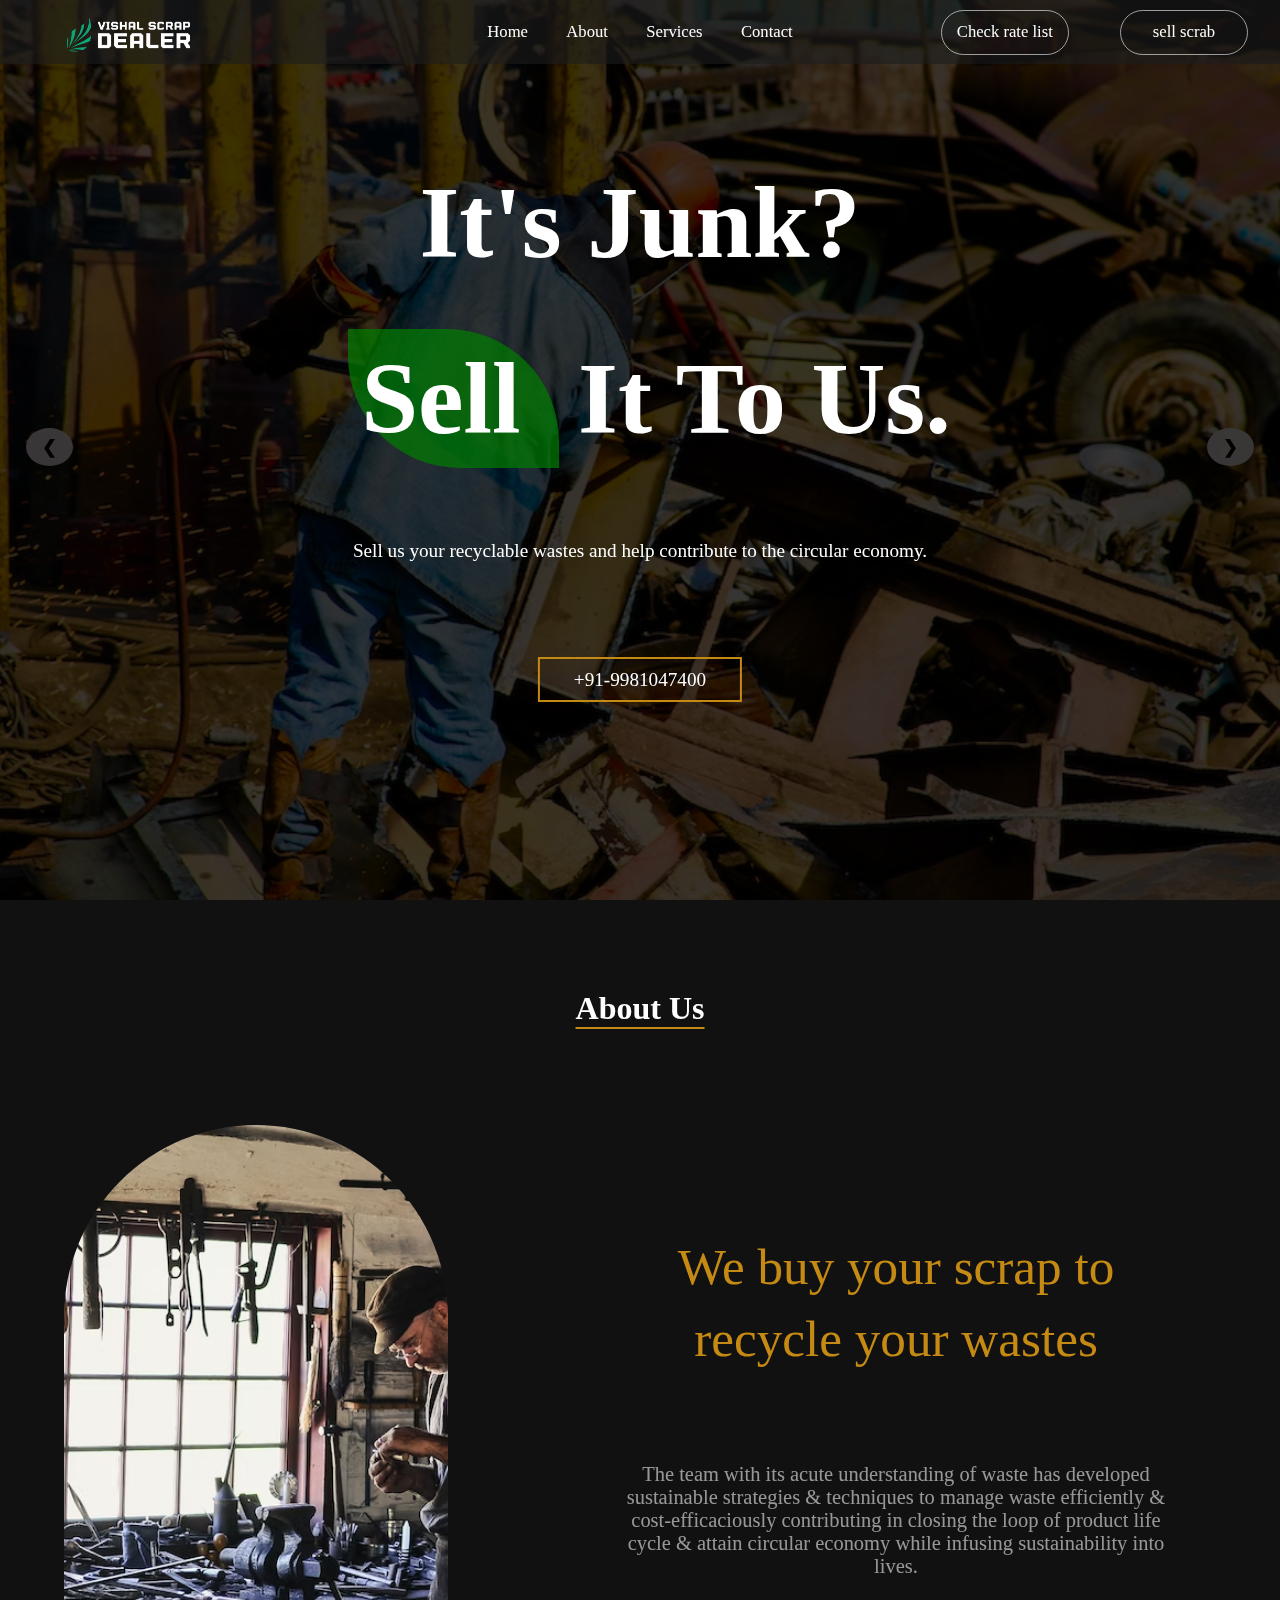
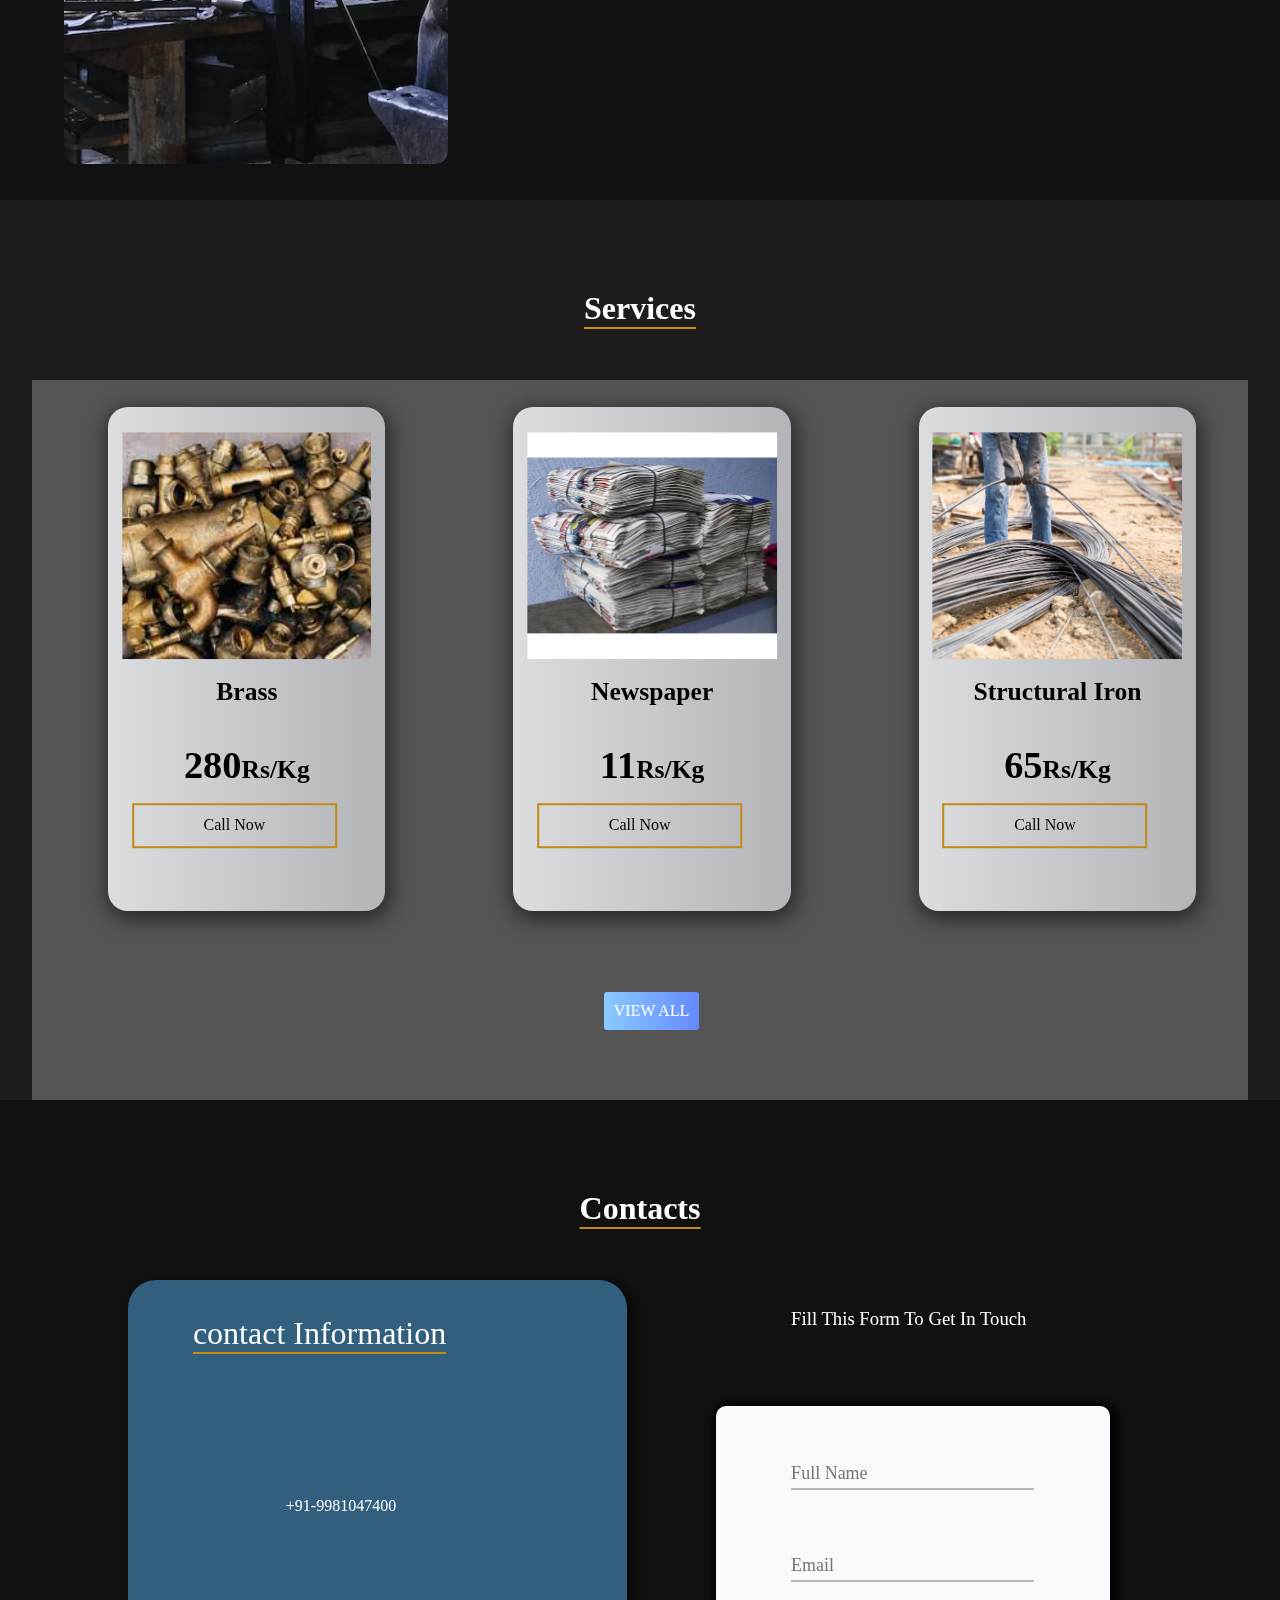
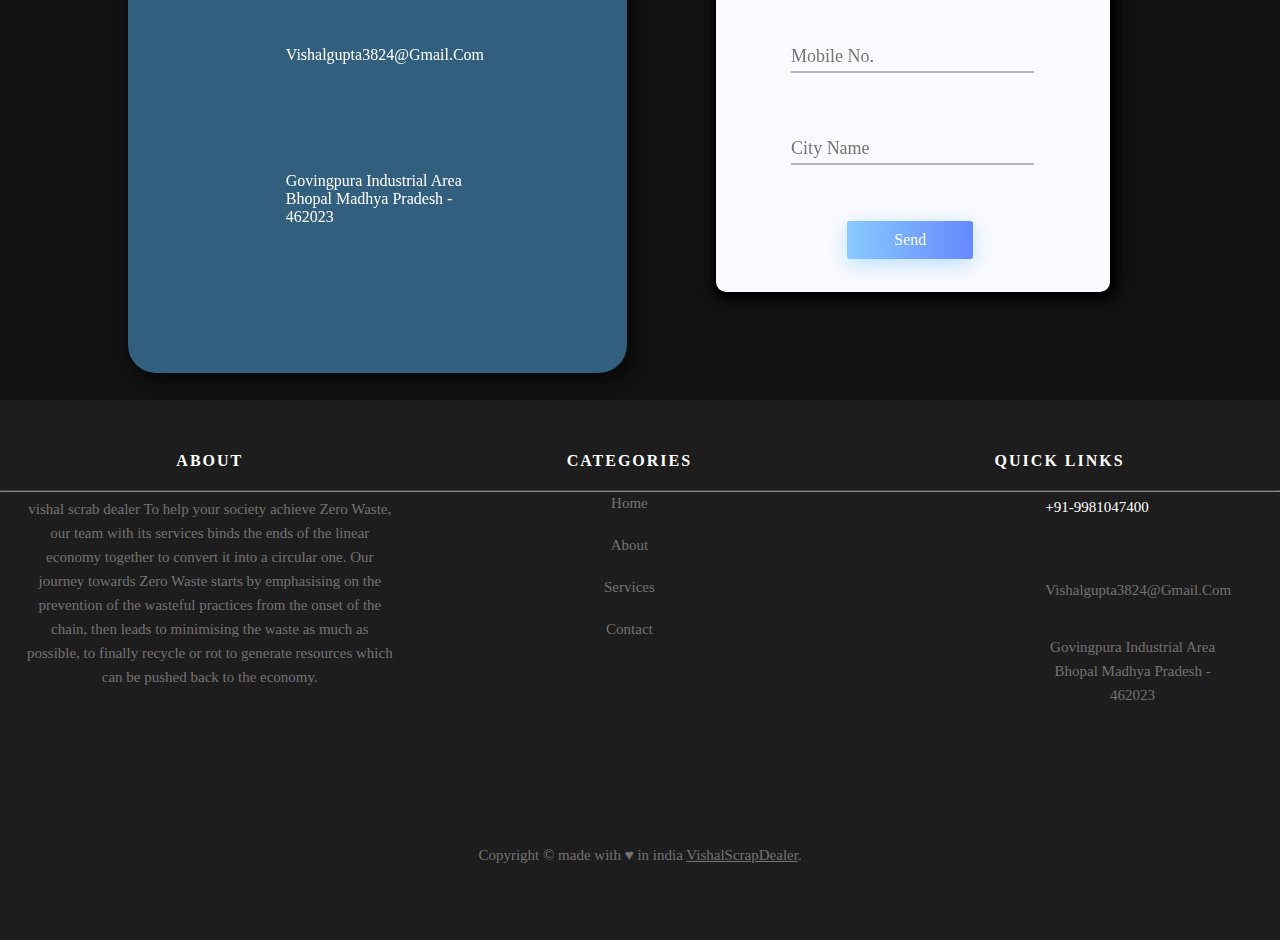
==== commit 11f61367: "first commit" ====
--- a/index.html
+++ b/index.html
@@ -7,6 +7,7 @@
     <meta name="viewport" content="width=device-width, initial-scale=1.0">
     <title>Document</title>
     <link rel="stylesheet" href="/style.css">
+    <link rel="stylesheet" href="/style2.css">
     <link rel="stylesheet" href="https://cdnjs.cloudflare.com/ajax/libs/font-awesome/6.4.0/css/all.min.css"
         integrity="sha512-iecdLmaskl7CVkqkXNQ/ZH/XLlvWZOJyj7Yy7tcenmpD1ypASozpmT/E0iPtmFIB46ZmdtAc9eNBvH0H/ZpiBw=="
         crossorigin="anonymous" referrerpolicy="no-referrer" />
--- a/style.css
+++ b/style.css
@@ -1,55 +1,62 @@
 ::-webkit-scrollbar {
     width: 10px;
-  }
-  
-  /* Track */
-  ::-webkit-scrollbar-track {
+}
+
+/* Track */
+::-webkit-scrollbar-track {
     background: #f1f1f1;
-  }
-  
-  /* Handle */
-  ::-webkit-scrollbar-thumb {
+}
+
+/* Handle */
+::-webkit-scrollbar-thumb {
     background: #888;
-  }
-  
-  /* Handle on hover */
-  ::-webkit-scrollbar-thumb:hover {
+}
+
+/* Handle on hover */
+::-webkit-scrollbar-thumb:hover {
     background: #555;
-  }
-*{
+}
+
+* {
     margin: 0;
     padding: 0;
     box-sizing: border-box;
     font-family: gilroy;
     scroll-behavior: smooth;
 }
-html, body{
+
+html,
+body {
     width: 100%;
     height: 100%;
     /* scroll-behavior: smooth; */
 }
-.main{
+
+.main {
     width: 100%;
     min-height: 100%;
     background-color: rgb(29, 28, 28);
     overflow-x: hidden;
 }
-.menu{
+
+.menu {
     display: none;
 }
-#open{
+
+#open {
     display: none;
 }
-.main i{
+
+.main i {
     display: none;
 }
 
-.topnav{
+.topnav {
     display: none;
 }
 
 
-.nav{
+.nav {
     position: fixed;
     z-index: 10000;
     width: 100%;
@@ -58,7 +65,7 @@
     /* background-color: yellow; */
 }
 
-.left_nav{
+.left_nav {
     position: absolute;
     left: 0;
     /* background-color: green; */
@@ -68,13 +75,15 @@
     align-items: center;
     justify-content: center;
 }
-.left_nav img{
+
+.left_nav img {
     width: 13vw;
     left: 4vw;
     position: absolute;
 
 }
-.centre_nav{
+
+.centre_nav {
     position: absolute;
     left: 30vw;
     height: 100%;
@@ -85,16 +94,19 @@
     justify-content: center;
     color: white;
 }
-.centre_nav ul{
-    position: relative;
-    display: flex;
-}
-.centre_nav  li{
+
+.centre_nav ul {
+    position: relative;
+    display: flex;
+}
+
+.centre_nav li {
     list-style: none;
     position: relative;
     display: flex;
 }
-.centre_nav  li a{
+
+.centre_nav li a {
     color: white;
     text-decoration: none;
     margin-inline: 1.5vw;
@@ -104,23 +116,24 @@
     transition: 0.5s;
 }
 
-.centre_nav  li a::after{
+.centre_nav li a::after {
     content: "";
     height: 0.3vw;
     width: 0%;
-    background-color:rgb(255, 179, 0);
+    background-color: rgb(255, 179, 0);
     position: absolute;
     left: 0%;
     bottom: -100%;
     transition: 0.3s;
 }
-.centre_nav  li a:hover::after{
-    width: 100%;
-}
-
-
-
-.right_nav{
+
+.centre_nav li a:hover::after {
+    width: 100%;
+}
+
+
+
+.right_nav {
     position: absolute;
     right: 2%;
     height: 100%;
@@ -130,14 +143,17 @@
     align-items: center;
     justify-content: center;
 }
+
 .right_nav ul {
     position: relative;
     display: flex;
 }
-.right_nav ul li{
+
+.right_nav ul li {
     list-style: none;
 }
-.right_nav ul li a{
+
+.right_nav ul li a {
     color: white;
     text-decoration: none;
     margin-inline: 2vw;
@@ -156,8 +172,8 @@
     height: 5vh;
 }
 
-.right_nav ul li a span{
-    background-color:rgba(255, 255, 255, 0.611);
+.right_nav ul li a span {
+    background-color: rgba(255, 255, 255, 0.611);
     height: 100%;
     width: 0%;
     border-radius: 2vw;
@@ -167,25 +183,29 @@
     z-index: -1;
     transition: .5s;
 }
-.mobile-nav{
+
+.mobile-nav {
     display: none;
 }
-.message{
+
+.message {
     z-index: 1000;
 }
 
-.right_nav ul li a:hover{
+.right_nav ul li a:hover {
     color: black;
-    transition:cubic-bezier(0.19, 1, 0.22, 1);
-}
-
-.right_nav ul li a:hover span{
-    width: 100%;
-}
-.mobile-bottons{
+    transition: cubic-bezier(0.19, 1, 0.22, 1);
+}
+
+.right_nav ul li a:hover span {
+    width: 100%;
+}
+
+.mobile-bottons {
     display: none;
 }
-.page1{
+
+.page1 {
     position: absolute;
     width: 100%;
     height: 100vh;
@@ -196,359 +216,370 @@
 .imageSlides {
     display: none;
     overflow: hidden;
-    }
-     
-   .images-slideshow img {
-      margin: auto;
-      display: block;
-      width: 100%;
-      height: 100vh;
-      object-fit: cover;
-    }
-     
-    /* Our main images-slideshow container */
-    .images-slideshow {
-      max-width: 100%;
-      margin: auto;
-      mix-blend-mode: overlay;
-    }
-     
-    /*Style for ">" next and "<" previous buttons */
-    .slider-btn{
-      cursor: pointer;
-      position: absolute;
-      top: 50%;
-      width: auto;
-      padding: 8px 16px;
-      margin-top: -22px;
-      color: rgb(0, 0, 0);
-      font-weight: bold;
-      font-size: 18px;
-      transition: 0.6s ease;
-      border-radius: 0 3px 3px 0;
-      user-select: none;
-      background-color: rgba(255, 255, 255, 0.962);
-      border-radius: 50%;
-    }
-     
-    /* setting the position of the previous button towards left */
-    .previous {
-      left: 2%;
-    }
-     /* setting the position of the next button towards right */
-    .next {
-      right: 2%;
-    }
-     
-    /* On hover, adding a background color */
-    .previous:hover,
-    .next:hover {
-      color: rgb(255, 253, 253);
-      background-color: rgba(0, 0, 0, 0.8);
-    }
-
-    .text1{
-        position: absolute;
-        width: 80vw;
-        height: 50vh;
-        /* background-color: yellow; */
-        top: 40%;
-        left: 50%;
-        transform: translate(-50%, -50%);
-        display: grid;
-        align-items: center;
-        justify-content: center;
-        text-align: center;
-        text-transform: capitalize;
-        color: white;
-    }
-    
-    .text1 h1{
-        position: relative;
-        font-size: 8vw;
-    }
-    .text1 h1 span{
-        color: white;
-        background-color: rgba(0, 128, 0, 0.689);
-        width: 35vw;
-        position: relative;
-        border-radius: 0 112px;
-        display: inline;
-        align-items: center;
-        justify-content: center;
-        text-align: center;
-        padding: 1vw;
-        margin: 1.5vw;
-    }
-    
-    .text1 h1:nth-child(2){
-        margin-bottom: 11vh;
-    }
-    
-    .text2{
-        position: absolute;
-        top: 60%;
-        left: 50%;
-        transform: translate(-50%, 0%);
-        /* background-color: red; */
-        font-size: 1.5vw;
-        display: flex;
-        align-items: center;
-        justify-content: center;
-        text-align: center;
-        color: white;
-    }
-
-    .form{
-        position: absolute;
-        width: 97%;
-        height: 100vh;
-        /* background-color: rgb(47, 47, 47); */
-        /* display: none; */
-         top: 0;
-        left: 50%;
-        transform: translate(-50%, 0%);
-        z-index: 100;
-      }
-      .main-container{
-        position: absolute;
-        width: 75%;
-        height: 75%;
-        top: 60%;
-        left: 50%;
-        background-color: rgba(54, 53, 53, 0.741);
-        transform: translate(-50%, -50%);
-      }
-      .text3{
-        position: absolute;
-        width: 90%;
-        height: 13vh;
-        /* background: red; */
-        display: grid;
-        align-items: center;
-        justify-content: center;
-        text-align: center;
-        color: white;
-        text-transform: capitalize;
-        left: 50%;
-        top: 6%;
-        transform: translate(-50%, 0%);
-      }
-      .text3 h3{
-        font-weight: 100;
-      }
-      .text3 h3:nth-child(1){
-        margin-top: 6vh;
-      }
-    
-      .form form{
-        width: 80vh;
-        height: 90%;
-        z-index: 101;
-        display: inline-grid;
-        align-items: center;
-        justify-content: center;
-        background-color: rgb(17, 17, 17);
-        /* border: 2px solid black; */
-        /* border-radius: 2vw; */
-        top: 50%;
-        left: 70%;
-        transform: translate(-50%, -50%);
-        position: relative;
-        background-color: #fafafe;
-        border-radius: 10px;
-        padding: 25px 20px 10px;
-        box-shadow: 0 5px 15px rgba(6, 6, 6, 0.2);
-        width: 32vw;
-        box-sizing: border-box;
-      }
-    
-      .img{
-        position: absolute;
-        width: 30vw;
-        height: 90%;
-        background-color: red;
-        top: 50%;
-        left: 5%;
-        transform: translate(0, -50%);
-        overflow: hidden;
-      }
-      .img img{
-        width: 100%;
-        height: 100%;
-        object-fit: cover;
-      }
-    
-      .back{
-        position: absolute;
-        color: white;
-        text-transform: uppercase;
-        z-index: 10000;
-        top: 12%;
-        left: 5%;
-        font-size: 1.5vw;
-        text-decoration: none;
-
-        background-image: linear-gradient(to right, #89CAFF, #6589FF);
-        display: block;
-        color: primary-color;
-        font-size: 1rem;
-        cursor: cursor;
-        /* box-shadow: 0 5px 20px #89caff94; */
-        transition: box-shadow .3s ease-in-out;
-    
-          /* width: 100%; */
-          border: none;
-          padding: 10px;
-          border-radius: 3px;
-          color: white;
-          font: 10vw;
-      
-      }
-
-      .back:hover {
-        box-shadow: none;
-      }
-      #close2{
-        position: absolute;
-        color: white;
-        font-size: 2vw;
-        right: 14%;
-        top: 24%;
-        display: flex;
-        z-index: 100000;
-      }
-    
-      .form input {
-        border: 2px solid #DADDEC;
-        margin: 5px 0 10px;
-        font-size: 1rem;
-        color: #656880;
-        appearance: none;
-        border-radius: 0;
-        border: none;
-        border: 0;
-        z-index: 1;
-        background-color: transparent;
-        border-bottom: 2px solid #bab6b6; 
-        font: inherit;
-        font-size: 1.125rem;
-        padding: .25rem 0;
-        outline: none;
-        width: 19vw;
-      }
-    
-      .form textarea{
-        border: none;
-        outline: none;
-        border-bottom: 2px solid #bab6b6; 
-        font: inherit;
-        font-size: 1.125rem;
-        padding: .25rem 0;
-        resize: none;
-      }
-    
-      .form  button {
-        background-image: linear-gradient(to right, #89CAFF, #6589FF);
-        display: block;
-        color: primary-color;
-        font-size: 1rem;
-        cursor: cursor;
-        box-shadow: 0 5px 20px #89caff94;
-        transition: box-shadow .3s ease-in-out;
-    
-          width: 100%;
-          border: none;
-          padding: 10px;
-          border-radius: 3px;
-          color: white;
-          font: 10vw;
-      }
-    
-      .form button:hover {
-        box-shadow: none;
-      }
-
-      .main3{
-        min-height: 200vh;
-      }
-
-
-      .rate-list{
-        position: absolute;
-        background-color: rgb(17, 17, 17);
-        width:100%;
-        min-height: 550vh;
-        bottom: 0;
-        top: 50%;
-        left: 50%;
-        transform: translate(-50%, -50%);
-        z-index: 1;
-        display: flex;
-      }
-      .text4{
-        position: absolute;
-        /* background: blue; */
-        color: white;
-        width: 40vw;
-        height: 10vh;
-        left: 50%;
-        top: 5%;
-        transform: translate(-50%, 0%);
-        display: flex;
-        align-items: center;
-        justify-content: center;
-        z-index: 1;
-        border-bottom: 1px solid rgb(255, 179, 0)
-      }
-      .text4 h3{
-        font-size: 3vw;
-        /* text-transform: capitalize; */
-        font-weight: 100;
-      }
-      .items{
-       display: flex;
-       flex-wrap: wrap;
-       background-color: #bab6b6;
-       position: absolute;
-       width: 90%;
-       min-height: 230vh;
-       top: 47%;
-       left: 50%;
-       transform: translate(-50%, 0%);
-      }
-
-      .text5{
-        position: absolute;
-        top: 15%;
-        width: 52%;
-        z-index: 10;
-      }
-    
-      .text5 h3{
-        font-size: 2vw;
-      }
-
-
-      .card {
-        position: relative;
-        left: 0%;
-        /* transform: translate(-50%, -50%); */
-        height: 25vw;
-        width: 40vh;
-        background-image: linear-gradient(to right, #dbdddf, #f5f8ff95);
-
-        overflow: hidden;
-        border-radius: 20px;
-        cursor: pointer;
-        box-shadow: 2px 5px 20px 4px #616161;
-        overflow: hidden;
-        margin-inline: 5vw;
-        margin-top: 34vh;
-        margin-block: 3vh;
-}
-
-.content{
+}
+
+.images-slideshow img {
+    margin: auto;
+    display: block;
+    width: 100%;
+    height: 100vh;
+    object-fit: cover;
+}
+
+/* Our main images-slideshow container */
+.images-slideshow {
+    max-width: 100%;
+    margin: auto;
+    mix-blend-mode: overlay;
+}
+
+/*Style for ">" next and "<" previous buttons */
+.slider-btn {
+    cursor: pointer;
+    position: absolute;
+    top: 50%;
+    width: auto;
+    padding: 8px 16px;
+    margin-top: -22px;
+    color: rgb(0, 0, 0);
+    font-weight: bold;
+    font-size: 18px;
+    transition: 0.6s ease;
+    border-radius: 0 3px 3px 0;
+    user-select: none;
+    background-color: rgba(255, 255, 255, 0.962);
+    border-radius: 50%;
+}
+
+/* setting the position of the previous button towards left */
+.previous {
+    left: 2%;
+}
+
+/* setting the position of the next button towards right */
+.next {
+    right: 2%;
+}
+
+/* On hover, adding a background color */
+.previous:hover,
+.next:hover {
+    color: rgb(255, 253, 253);
+    background-color: rgba(0, 0, 0, 0.8);
+}
+
+.text1 {
+    position: absolute;
+    width: 80vw;
+    height: 50vh;
+    /* background-color: yellow; */
+    top: 40%;
+    left: 50%;
+    transform: translate(-50%, -50%);
+    display: grid;
+    align-items: center;
+    justify-content: center;
+    text-align: center;
+    text-transform: capitalize;
+    color: white;
+}
+
+.text1 h1 {
+    position: relative;
+    font-size: 8vw;
+}
+
+.text1 h1 span {
+    color: white;
+    background-color: rgba(0, 128, 0, 0.689);
+    width: 35vw;
+    position: relative;
+    border-radius: 0 112px;
+    display: inline;
+    align-items: center;
+    justify-content: center;
+    text-align: center;
+    padding: 1vw;
+    margin: 1.5vw;
+}
+
+.text1 h1:nth-child(2) {
+    margin-bottom: 11vh;
+}
+
+.text2 {
+    position: absolute;
+    top: 60%;
+    left: 50%;
+    transform: translate(-50%, 0%);
+    /* background-color: red; */
+    font-size: 1.5vw;
+    display: flex;
+    align-items: center;
+    justify-content: center;
+    text-align: center;
+    color: white;
+}
+
+.form {
+    position: absolute;
+    width: 97%;
+    height: 100vh;
+    /* background-color: rgb(47, 47, 47); */
+    /* display: none; */
+    top: 0;
+    left: 50%;
+    transform: translate(-50%, 0%);
+    z-index: 100;
+}
+
+.main-container {
+    position: absolute;
+    width: 75%;
+    height: 75%;
+    top: 60%;
+    left: 50%;
+    background-color: rgba(54, 53, 53, 0.741);
+    transform: translate(-50%, -50%);
+}
+
+.text3 {
+    position: absolute;
+    width: 90%;
+    height: 13vh;
+    /* background: red; */
+    display: grid;
+    align-items: center;
+    justify-content: center;
+    text-align: center;
+    color: white;
+    text-transform: capitalize;
+    left: 50%;
+    top: 6%;
+    transform: translate(-50%, 0%);
+}
+
+.text3 h3 {
+    font-weight: 100;
+}
+
+.text3 h3:nth-child(1) {
+    margin-top: 6vh;
+}
+
+.form form {
+    width: 80vh;
+    height: 90%;
+    z-index: 101;
+    display: inline-grid;
+    align-items: center;
+    justify-content: center;
+    background-color: rgb(17, 17, 17);
+    /* border: 2px solid black; */
+    /* border-radius: 2vw; */
+    top: 50%;
+    left: 70%;
+    transform: translate(-50%, -50%);
+    position: relative;
+    background-color: #fafafe;
+    border-radius: 10px;
+    padding: 25px 20px 10px;
+    box-shadow: 0 5px 15px rgba(6, 6, 6, 0.2);
+    width: 32vw;
+    box-sizing: border-box;
+}
+
+.img {
+    position: absolute;
+    width: 30vw;
+    height: 90%;
+    background-color: red;
+    top: 50%;
+    left: 5%;
+    transform: translate(0, -50%);
+    overflow: hidden;
+}
+
+.img img {
+    width: 100%;
+    height: 100%;
+    object-fit: cover;
+}
+
+.back {
+    position: absolute;
+    color: white;
+    text-transform: uppercase;
+    z-index: 10000;
+    top: 12%;
+    left: 5%;
+    font-size: 1.5vw;
+    text-decoration: none;
+
+    background-image: linear-gradient(to right, #89CAFF, #6589FF);
+    display: block;
+    color: primary-color;
+    font-size: 1rem;
+    cursor: cursor;
+    /* box-shadow: 0 5px 20px #89caff94; */
+    transition: box-shadow .3s ease-in-out;
+
+    /* width: 100%; */
+    border: none;
+    padding: 10px;
+    border-radius: 3px;
+    color: white;
+    font: 10vw;
+
+}
+
+.back:hover {
+    box-shadow: none;
+}
+
+#close2 {
+    position: absolute;
+    color: white;
+    font-size: 2vw;
+    right: 14%;
+    top: 24%;
+    display: flex;
+    z-index: 100000;
+}
+
+.form input {
+    border: 2px solid #DADDEC;
+    margin: 5px 0 10px;
+    font-size: 1rem;
+    color: #656880;
+    appearance: none;
+    border-radius: 0;
+    border: none;
+    border: 0;
+    z-index: 1;
+    background-color: transparent;
+    border-bottom: 2px solid #bab6b6;
+    font: inherit;
+    font-size: 1.125rem;
+    padding: .25rem 0;
+    outline: none;
+    width: 19vw;
+}
+
+.form textarea {
+    border: none;
+    outline: none;
+    border-bottom: 2px solid #bab6b6;
+    font: inherit;
+    font-size: 1.125rem;
+    padding: .25rem 0;
+    resize: none;
+}
+
+.form button {
+    background-image: linear-gradient(to right, #89CAFF, #6589FF);
+    display: block;
+    color: primary-color;
+    font-size: 1rem;
+    cursor: cursor;
+    box-shadow: 0 5px 20px #89caff94;
+    transition: box-shadow .3s ease-in-out;
+
+    width: 100%;
+    border: none;
+    padding: 10px;
+    border-radius: 3px;
+    color: white;
+    font: 10vw;
+}
+
+.form button:hover {
+    box-shadow: none;
+}
+
+.main3 {
+    min-height: 200vh;
+}
+
+
+.rate-list {
+    position: absolute;
+    background-color: rgb(17, 17, 17);
+    width: 100%;
+    min-height: 550vh;
+    bottom: 0;
+    top: 50%;
+    left: 50%;
+    transform: translate(-50%, -50%);
+    z-index: 1;
+    display: flex;
+}
+
+.text4 {
+    position: absolute;
+    /* background: blue; */
+    color: white;
+    width: 40vw;
+    height: 10vh;
+    left: 50%;
+    top: 5%;
+    transform: translate(-50%, 0%);
+    display: flex;
+    align-items: center;
+    justify-content: center;
+    z-index: 1;
+    border-bottom: 1px solid rgb(255, 179, 0)
+}
+
+.text4 h3 {
+    font-size: 3vw;
+    /* text-transform: capitalize; */
+    font-weight: 100;
+}
+
+.items {
+    display: flex;
+    flex-wrap: wrap;
+    background-color: #bab6b6;
+    position: absolute;
+    width: 90%;
+    min-height: 230vh;
+    top: 47%;
+    left: 50%;
+    transform: translate(-50%, 0%);
+}
+
+.text5 {
+    position: absolute;
+    top: 15%;
+    width: 52%;
+    z-index: 10;
+}
+
+.text5 h3 {
+    font-size: 2vw;
+}
+
+
+.card {
+    position: relative;
+    left: 0%;
+    /* transform: translate(-50%, -50%); */
+    height: 25vw;
+    width: 40vh;
+    background-image: linear-gradient(to right, #dbdddf, #f5f8ff95);
+
+    overflow: hidden;
+    border-radius: 20px;
+    cursor: pointer;
+    box-shadow: 2px 5px 20px 4px #616161;
+    overflow: hidden;
+    margin-inline: 5vw;
+    margin-top: 34vh;
+    margin-block: 3vh;
+}
+
+.content {
     position: absolute;
     width: 90%;
     height: 90%;
@@ -560,7 +591,7 @@
 
 }
 
-.content .img1{
+.content .img1 {
     position: relative;
     /* background-color: yellow; */
     width: 100%;
@@ -569,13 +600,14 @@
     top: 0;
     overflow: hidden;
 }
-.img1 img{
+
+.img1 img {
     width: 100%;
     height: 100%;
     object-fit: cover;
 }
 
-.text{
+.text {
     position: relative;
     /* background-color: yellow; */
     width: 100%;
@@ -588,21 +620,21 @@
     text-align: center;
 }
 
-.text h4{
+.text h4 {
     font-size: 2vw;
 }
 
-.text h3{
+.text h3 {
     font-size: 3vw;
     margin-bottom: 9vh;
 }
 
-.text h3 span{
+.text h3 span {
     font-size: 2vw;
 }
 
 
-.phone{
+.phone {
     position: absolute;
     color: white;
     text-decoration: none;
@@ -616,12 +648,12 @@
     transition: 0.3s ease-in-out;
 }
 
-.phone:hover{
+.phone:hover {
     background-color: rgb(197, 138, 19);
     color: black;
 }
 
-.phone2{
+.phone2 {
     color: black;
     top: 18vh;
     width: 8vw;
@@ -631,134 +663,136 @@
     left: 28%;
 }
 
-.phone:hover{
+.phone:hover {
     background-color: rgb(197, 138, 19);
 }
 
 
-      
-    
-    
-
-    .page2{
-        width: 100%;
-        min-height: 100vh;
-        background-color: rgb(17, 17, 17);
-        top: 100vh;
-        position: absolute;
-    }
-
-    .page2 h1{
-         position: absolute;
-         left: 50%;
-         top: 10%;
-         transform: translate(-50%, 0);
-         color: white;
-         border-bottom:  2px solid rgb(197, 138, 19);
-    }
-
-    .page2 .img2{
-        position: absolute;
-        width: 30vw;
-        height: 71vh;
-        background-color: yellow;
-        left: 5%;
-        top: 25%;
-        overflow: hidden;
-        border-top-right-radius: 15vw;
-        border-top-left-radius: 15vw;
-        border-bottom-left-radius: 1vw;
-        border-bottom-right-radius: 1vw;
-    }
-    .page2 .img2 img{
-        width: 100%;
-        height: 100%;
-        object-fit: cover;
-    }
-
-
-    .text6{
-        position: absolute;
-        width: 40vw;
-        height: 60vh;
-        /* background: white; */
-        color: white;
-        right: 10%;
-        top: 29%;
-        display: flex;
-        align-items: center;
-        justify-content: center;
-        text-align: center;
-    }
-
-    .text6 h3{
-        font-size: 4vw;
-        font-weight: 100;
-        top: 13%;
-        position: absolute;
-        line-height: 8vh;
-        color: rgb(197, 138, 19);
-    }
-
-    .text6 p{
-        position: absolute;
-        width: 43vw;
-        top: 56%;
-        font-size: 1.6vw;
-        color: rgba(255, 255, 255, 0.563);
-    }
-
-
-    .page3{
-        position: absolute;
-        width: 100%;
-        height: 100vh;
-        background-color: rgb(29, 28, 28);
-        top: 200vh;
-    }
-
-
-    .page3 h1{
-        position: absolute;
-         left: 50%;
-         top: 10%;
-         transform: translate(-50%, 0);
-         color: white;
-         border-bottom:  2px solid rgb(197, 138, 19);
-    }
-
-    .card-list2{
-        position: absolute;
-        top: 20%;
-        left: 50%;
-        transform: translate(-50%, 0%);
-        width: 95%;
-        height: 80%;
-        background-color: #555;
-        display: flex;
-    }
-    .card2{
-        left: 3%;
-    }
-
-    .card2 {
-        position: relative;
-        left: 5%;
-        /* transform: translate(-50%, -50%); */
-        height: 25vw;
-        width: 40vh;
-        background-image: linear-gradient(to right, #dbdddf, #f5f8ff95);
-        overflow: hidden;
-        border-radius: 20px;
-        cursor: pointer;
-        box-shadow: 2px 5px 20px 4px #2a2a2a;
-        overflow: hidden;
-        margin-inline: 5vw;
-        margin-top: 34vh;
-        margin-block: 3vh;
-}
-
-.card2 .content{
+
+
+
+
+.page2 {
+    width: 100%;
+    min-height: 100vh;
+    background-color: rgb(17, 17, 17);
+    top: 100vh;
+    position: absolute;
+}
+
+.page2 h1 {
+    position: absolute;
+    left: 50%;
+    top: 10%;
+    transform: translate(-50%, 0);
+    color: white;
+    border-bottom: 2px solid rgb(197, 138, 19);
+}
+
+.page2 .img2 {
+    position: absolute;
+    width: 30vw;
+    height: 71vh;
+    background-color: yellow;
+    left: 5%;
+    top: 25%;
+    overflow: hidden;
+    border-top-right-radius: 15vw;
+    border-top-left-radius: 15vw;
+    border-bottom-left-radius: 1vw;
+    border-bottom-right-radius: 1vw;
+}
+
+.page2 .img2 img {
+    width: 100%;
+    height: 100%;
+    object-fit: cover;
+}
+
+
+.text6 {
+    position: absolute;
+    width: 40vw;
+    height: 60vh;
+    /* background: white; */
+    color: white;
+    right: 10%;
+    top: 29%;
+    display: flex;
+    align-items: center;
+    justify-content: center;
+    text-align: center;
+}
+
+.text6 h3 {
+    font-size: 4vw;
+    font-weight: 100;
+    top: 13%;
+    position: absolute;
+    line-height: 8vh;
+    color: rgb(197, 138, 19);
+}
+
+.text6 p {
+    position: absolute;
+    width: 43vw;
+    top: 56%;
+    font-size: 1.6vw;
+    color: rgba(255, 255, 255, 0.563);
+}
+
+
+.page3 {
+    position: absolute;
+    width: 100%;
+    height: 100vh;
+    background-color: rgb(29, 28, 28);
+    top: 200vh;
+}
+
+
+.page3 h1 {
+    position: absolute;
+    left: 50%;
+    top: 10%;
+    transform: translate(-50%, 0);
+    color: white;
+    border-bottom: 2px solid rgb(197, 138, 19);
+}
+
+.card-list2 {
+    position: absolute;
+    top: 20%;
+    left: 50%;
+    transform: translate(-50%, 0%);
+    width: 95%;
+    height: 80%;
+    background-color: #555;
+    display: flex;
+}
+
+.card2 {
+    left: 3%;
+}
+
+.card2 {
+    position: relative;
+    left: 5%;
+    /* transform: translate(-50%, -50%); */
+    height: 25vw;
+    width: 40vh;
+    background-image: linear-gradient(to right, #dbdddf, #f5f8ff95);
+    overflow: hidden;
+    border-radius: 20px;
+    cursor: pointer;
+    box-shadow: 2px 5px 20px 4px #2a2a2a;
+    overflow: hidden;
+    margin-inline: 5vw;
+    margin-top: 34vh;
+    margin-block: 3vh;
+}
+
+.card2 .content {
     position: absolute;
     width: 90%;
     height: 90%;
@@ -770,7 +804,7 @@
 
 }
 
-.card2 .content .img1{
+.card2 .content .img1 {
     position: relative;
     /* background-color: yellow; */
     width: 100%;
@@ -779,13 +813,14 @@
     top: 0;
     overflow: hidden;
 }
-.card2 .content .img1 img{
+
+.card2 .content .img1 img {
     width: 100%;
     height: 100%;
     object-fit: cover;
 }
 
-.card2 .content .text{
+.card2 .content .text {
     position: relative;
     /* background-color: yellow; */
     width: 100%;
@@ -798,21 +833,21 @@
     text-align: center;
 }
 
-.card2 .content.text h4{
+.card2 .content.text h4 {
     font-size: 2vw;
 }
 
-.card2 .content.text h3{
+.card2 .content.text h3 {
     font-size: 3vw;
     margin-bottom: 9vh;
 }
 
-.card2 .content .text h3 span{
+.card2 .content .text h3 span {
     font-size: 2vw;
 }
 
 
-.card2 .content .text .phone{
+.card2 .content .text .phone {
     position: absolute;
     color: black;
     text-decoration: none;
@@ -827,76 +862,78 @@
     left: 4%;
 }
 
-.phone:hover{
+.phone:hover {
     background-color: rgb(197, 138, 19);
     color: black;
 }
 
-    .viewall{
-         position: absolute;
+.viewall {
+    position: absolute;
     margin-bottom: 10%;
     top: 85%;
     left: 47%;
-    }
-
-
-    .page4{
-        position: absolute;
-        width: 100%;
-        height: 100vh;
-        top: 300vh;
-       background-color: rgb(17, 17, 17);
-    }
-
-    .page4 h1{ 
-        position: absolute;
-        left: 50%;
-        top: 10%;
-        transform: translate(-50%, 0);
-        color: white;
-        border-bottom:  2px solid rgb(197, 138, 19);
-        display: flex;
-        align-items: center;
-        justify-content: center;
-        text-align: center;
-    }
-    .contact-info{
-        position: absolute;
-        width: 100%;
-        height: 80%;
-        /* display: flex; */
-        align-items: center;
-        /* background-color: rgb(29, 28, 28); */
-        top: 20%;
-        left: 50%;
-        transform: translate(-50%, 0%);
-    }
-
-    .details{
-        position: absolute;
-        width: 31vw;
-        height: 77vh;
-        background-color: rgb(74 154 207 / 57%);
-        left: 10%;
-        border-radius: 28px;
-        box-shadow: 5px 5px 10px 5px rgb(11, 11, 11);
-        color: white;
-        display: block;
-        justify-content: center;
-        align-items: center;
-    }
-    .details h2{
-        position: absolute;
-        font-size: 2.5vw;
-        left: 13%;
-        text-transform: capitalize;
-        font-weight: 100;
-        top: 5%;
-        border-bottom: 2px solid rgb(197, 138, 19);
-    }
-
-    .con{
-        position: relative;
+}
+
+
+.page4 {
+    position: absolute;
+    width: 100%;
+    height: 100vh;
+    top: 300vh;
+    background-color: rgb(17, 17, 17);
+}
+
+.page4 h1 {
+    position: absolute;
+    left: 50%;
+    top: 10%;
+    transform: translate(-50%, 0);
+    color: white;
+    border-bottom: 2px solid rgb(197, 138, 19);
+    display: flex;
+    align-items: center;
+    justify-content: center;
+    text-align: center;
+}
+
+.contact-info {
+    position: absolute;
+    width: 100%;
+    height: 80%;
+    /* display: flex; */
+    align-items: center;
+    /* background-color: rgb(29, 28, 28); */
+    top: 20%;
+    left: 50%;
+    transform: translate(-50%, 0%);
+}
+
+.details {
+    position: absolute;
+    width: 31vw;
+    height: 77vh;
+    background-color: rgb(74 154 207 / 57%);
+    left: 10%;
+    border-radius: 28px;
+    box-shadow: 5px 5px 10px 5px rgb(11, 11, 11);
+    color: white;
+    display: block;
+    justify-content: center;
+    align-items: center;
+}
+
+.details h2 {
+    position: absolute;
+    font-size: 2.5vw;
+    left: 13%;
+    text-transform: capitalize;
+    font-weight: 100;
+    top: 5%;
+    border-bottom: 2px solid rgb(197, 138, 19);
+}
+
+.con {
+    position: relative;
     top: 19%;
     /* background: red; */
     margin: 6vh;
@@ -908,145 +945,152 @@
     align-items: center;
     justify-content: center;
     left: 5%;
-    }
-
-    .con h4{
-        font-weight: 100;
-        left: 28%;
-        position: absolute;
-        text-transform: capitalize;
-    }
-    .con i{
-        font-size: 1.6vw;
-        position: absolute;
-        display: flex;
-        left: 10%;
-    }
-
-    .form2{
-        position: absolute;
-        width: 41%;
-        height: 80vh;
-        /* background-color: rgb(47, 47, 47); */
-        /* display: none; */
-        top: 10%;
-        left: 71%;
-        transform: translate(-50%, 0%);
-        z-index: 100;
-      }
-      .form2 form{
-        width: 80vh;
-        height: 90%;
-        z-index: 101;
-        display: inline-grid;
-        align-items: center;
-        justify-content: center;
-        background-color: rgb(17, 17, 17);
-        /* border: 2px solid black; */
-        /* border-radius: 2vw; */
-        top: 50%;
-        left: 51%;
-        transform: translate(-50%, -50%);
-        position: relative;
-        background-color: #fafafe;
-        border-radius: 10px;
-        padding: 25px 20px 10px;
-        box-shadow: 0 5px 15px rgba(6, 6, 6, 0.2);
-        width: 32vw;
-        box-sizing: border-box;
-        box-shadow: 2px 3px 10px 5px black;
-      }
-      .form2 .main-container{
-        position: absolute;
-        width: 75%;
-        height: 75%;
-        top: 60%;
-        left: 50%;
-        /* background-color: rgba(54, 53, 53, 0.741); */
-        transform: translate(-50%, -50%);
-        display: flex;
-        align-items: center;
-        background-color: transparent;
-        justify-content: center;
-    }
-    .form2 input {
-        border: 2px solid #DADDEC;
-        margin: 5px 0 10px;
-        font-size: 1rem;
-        color: #656880;
-        appearance: none;
-        border-radius: 0;
-        border: none;
-        border: 0;
-        z-index: 1;
-        background-color: transparent;
-        border-bottom: 2px solid #bab6b6; 
-        font: inherit;
-        font-size: 1.125rem;
-        padding: .25rem 0;
-        outline: none;
-        width: 19vw;
-        text-transform: capitalize;
-      }
-    
-      .form2 textarea{
-        border: none;
-        outline: none;
-        border-bottom: 2px solid #bab6b6; 
-        font: inherit;
-        font-size: 1.125rem;
-        padding: .25rem 0;
-        resize: none;
-      }
-    
-      .form2  button {
-        background-image: linear-gradient(to right, #89CAFF, #6589FF);
-        display: block;
-        color: primary-color;
-        font-size: 1rem;
-        cursor: cursor;
-        box-shadow: 0 5px 20px #89caff94;
-        transition: box-shadow .3s ease-in-out;
-        left: 10%;
-        width: 20%;
-        border: none;
-        padding: 10px;
-        border-radius: 3px;
-        color: white;
-        left: 23%;
-        position: relative;
-        width: 52%;
-      }
-    
-      .form2 button:hover {
-        box-shadow: none;
-      }
-
-
-      .footer{
-        position: absolute;
-        width: 100%;
-        height: 0vh;
-        background-color: black;
-        top: 400vh;
-      }
-      .site-footer
-{
-  background-color:#1d1d1d;
-  padding:45px 0 20px;
-  font-size:15px;
-  line-height:24px;
-  color:#737373;
-  height: 50vh;
-}
-.text-justify{
+}
+
+.con h4 {
+    font-weight: 100;
+    left: 28%;
+    position: absolute;
+    text-transform: capitalize;
+}
+
+.con i {
+    font-size: 1.6vw;
+    position: absolute;
+    display: flex;
+    left: 10%;
+}
+
+.form2 {
+    position: absolute;
+    width: 41%;
+    height: 80vh;
+    /* background-color: rgb(47, 47, 47); */
+    /* display: none; */
+    top: 10%;
+    left: 71%;
+    transform: translate(-50%, 0%);
+    z-index: 100;
+}
+
+.form2 form {
+    width: 80vh;
+    height: 90%;
+    z-index: 101;
+    display: inline-grid;
+    align-items: center;
+    justify-content: center;
+    background-color: rgb(17, 17, 17);
+    /* border: 2px solid black; */
+    /* border-radius: 2vw; */
+    top: 50%;
+    left: 51%;
+    transform: translate(-50%, -50%);
+    position: relative;
+    background-color: #fafafe;
+    border-radius: 10px;
+    padding: 25px 20px 10px;
+    box-shadow: 0 5px 15px rgba(6, 6, 6, 0.2);
+    width: 32vw;
+    box-sizing: border-box;
+    box-shadow: 2px 3px 10px 5px black;
+}
+
+.form2 .main-container {
+    position: absolute;
+    width: 75%;
+    height: 75%;
+    top: 60%;
+    left: 50%;
+    /* background-color: rgba(54, 53, 53, 0.741); */
+    transform: translate(-50%, -50%);
+    display: flex;
+    align-items: center;
+    background-color: transparent;
+    justify-content: center;
+}
+
+.form2 input {
+    border: 2px solid #DADDEC;
+    margin: 5px 0 10px;
+    font-size: 1rem;
+    color: #656880;
+    appearance: none;
+    border-radius: 0;
+    border: none;
+    border: 0;
+    z-index: 1;
+    background-color: transparent;
+    border-bottom: 2px solid #bab6b6;
+    font: inherit;
+    font-size: 1.125rem;
+    padding: .25rem 0;
+    outline: none;
+    width: 19vw;
+    text-transform: capitalize;
+}
+
+.form2 textarea {
+    border: none;
+    outline: none;
+    border-bottom: 2px solid #bab6b6;
+    font: inherit;
+    font-size: 1.125rem;
+    padding: .25rem 0;
+    resize: none;
+}
+
+.form2 button {
+    background-image: linear-gradient(to right, #89CAFF, #6589FF);
+    display: block;
+    color: primary-color;
+    font-size: 1rem;
+    cursor: cursor;
+    box-shadow: 0 5px 20px #89caff94;
+    transition: box-shadow .3s ease-in-out;
+    left: 10%;
+    width: 20%;
+    border: none;
+    padding: 10px;
+    border-radius: 3px;
+    color: white;
+    left: 23%;
+    position: relative;
+    width: 52%;
+}
+
+.form2 button:hover {
+    box-shadow: none;
+}
+
+
+.footer {
+    position: absolute;
+    width: 100%;
+    height: 0vh;
+    background-color: black;
+    top: 400vh;
+}
+
+.site-footer {
+    background-color: #1d1d1d;
+    padding: 45px 0 20px;
+    font-size: 15px;
+    line-height: 24px;
+    color: #737373;
+    height: 50vh;
+}
+
+.text-justify {
     position: relative;
     top: 55%;
 }
-.row{
-    display: flex;
-}
-.row2{
+
+.row {
+    display: flex;
+}
+
+.row2 {
     background-color: #1d1d1d;
     width: 100%;
     height: 5vh;
@@ -1057,45 +1101,46 @@
     justify-content: center;
     bottom: 0%;
 }
-.row{
+
+.row {
     height: 5vh;
 }
-.col{
+
+.col {
     width: 35vw;
     height: 100%;
     /* background-color: red; */
     margin-inline: 2vw;
-    display:block;
+    display: block;
     align-items: center;
     justify-content: center;
     text-align: center;
 }
 
-.col h6{
-
-}
-
-.con3 h4{
+.col h6 {}
+
+.con3 h4 {
     font-weight: 100;
     left: 38%;
     position: absolute;
     text-transform: capitalize;
 }
-.con3 i{
+
+.con3 i {
     left: -23%;
     position: relative;
 }
-.site-footer hr
-{
-  border-top-color:#bbb;
-  opacity:0.5
-}
-.site-footer hr.small
-{
-  margin:20px 0
-}
-.site-footer h6
-{
+
+.site-footer hr {
+    border-top-color: #bbb;
+    opacity: 0.5
+}
+
+.site-footer hr.small {
+    margin: 20px 0
+}
+
+.site-footer h6 {
     color: #fff;
     font-size: 16px;
     text-transform: uppercase;
@@ -1103,709 +1148,114 @@
     letter-spacing: 2px;
     padding-top: -4vh;
 }
-.site-footer a
-{
-  color:#737373;
-}
-.site-footer a:hover
-{
-  color:#3366cc;
-  text-decoration:none;
-}
-.footer .links3{
-display: block;
-text-align: center;
-justify-content: center;
-}
-.con3{
+
+.site-footer a {
+    color: #737373;
+}
+
+.site-footer a:hover {
+    color: #3366cc;
+    text-decoration: none;
+}
+
+.footer .links3 {
+    display: block;
+    text-align: center;
+    justify-content: center;
+}
+
+.con3 {
     margin-block: -1vh;
     display: flex;
     align-items: center;
 }
-.footer-links
-{
-  padding-left:0;
-  list-style:none
-}
-.footer-links li
-{
-  display: block;
-  margin-block: 2vh;
-}
-.footer-links a
-{
-  color:#737373;
-  text-decoration: none;
-}
-.footer-links a:active,.footer-links a:focus,.footer-links a:hover
-{
-  color:#3366cc;
-  text-decoration:none;
-}
-.footer-links.inline li
-{
-  display:inline-block
-}
-.site-footer .social-icons
-{
-  text-align:right
-}
-.site-footer .social-icons a
-{
-  width:40px;
-  height:40px;
-  line-height:40px;
-  margin-left:6px;
-  margin-right:0;
-  border-radius:100%;
-  background-color:#33353d
-}
-.copyright-text
-{
-  margin:0
-}
-
-
-
-      
-
-      
-      
-
-
-    
-  
-
-
-
-
-     /* responsive */
-
-  @media(max-width:500px){
-
-
-    .nav{
-        height: 6vh;
-        background-color: rgba(29, 28, 28, 0.593);
-        position: fixed;
-        z-index: 1000000;
-        /* display: none; */
-    }
-    .left_nav{
-    width: 50vw;
-    height: 100%;
-    position: absolute;
-    /* top: -17px; */
-    }
-
-    .left_nav img{
-        width: 50vw;
-        left: 0;
-    }
-    .centre_nav{
-        display: none;
-    }
-    .right_nav{
-        display: none;
-    }
-
-    .topnav {
-        overflow: hidden;
-        /* background-color: #333; */
-        position: relative;
-        display: flex;
-        /* height: 49vh; */
-        width: 100%;
-        height: 8vh;
-      }
-      
-      /* Hide the links inside the navigation menu (except for logo/home) */
-      .topnav #myLinks {
-        display: block;
-        background: rgb(11, 11, 11);
-        width: 100%;
-        left: 0%;
-        position: fixed;
-        height: 50vh;
-        display: none;
-      }
-      
-      /* Style navigation menu links */
-      .topnav a {
-        color: white;
-        padding: 14px 16px;
-        text-decoration: none;
-        font-size: 17px;
-        display: block;
-        margin-left: 28vw;
-        margin-top: 6vh;
-        margin-block: 5vh;
-        font-size: 6vw;
-      }
-      
-      /* Style the hamburger menu */
-      .topnav a.icon {
-        /* background: black; */
-        display: block;
-        position: absolute;
-        right: 0;
-        top: 0;
-      }
-      
-      /* Add a grey background color on mouse-over */
-      .topnav a:hover {
-        /* background-color: #ddd; */
-        /* color: black; */
-      }
-      
-      /* Style the active link (or home/logo) */
-      .active {
-        /* background-color: #04AA6D; */
-        color: white;
-      }
-
-      .topnav i{
-        font-size: 6vw;
-        top: 2%;
-        right: 3%;
-        position: fixed;
-        display: flex;
-      }
-
-      .topnav .close{
-        display: none;
-      }
-
-
-
-    /* .mobile_nav{
-        right: 0%;
-        position: fixed;
-        display: flex;
-        align-items: center;
-        justify-content: center;
-        height: 100%;
-        width: 100%;
-        height: 50%;
-        z-index: 2;
-    } */
-    #open{
-        color: white;
-        position:fixed;
-        font-size: 7vw;
-        top: 1.5%;
-        right: 3%;
-        z-index: 110;
-        display: block;
-        z-index: 100000;
-    
-    }
-    .back{
-        top: 10%;
-        /* position: fixed; */
-        width: 28vw;
-        height: 4vh;
-        font-size: 4vw;
-        display: flex;
-        align-items: center;
-        justify-content: center;
-        z-index: 10000000;
-    }
-    
-    #nav{
-        /* display: none; */
-    }
-    .close2{
-        top: -100%;
-    }
-    #close{
-        position: fixed;
-    color: white;
-    top: 2%;
-    right: 2%;
-    font-size: 10vw;
-    z-index: 120;
-    display: flex;
-    /* display: none; */
-    }
-
-    .menu ul{
-        position: absolute;
+
+.footer-links {
+    padding-left: 0;
+    list-style: none
+}
+
+.footer-links li {
     display: block;
-    }
-    .menu ul li{
-        list-style: none;
-        margin-block: 4vh
-    }
-    .menu ul li a{
-        position: relative;
-    color: white;
+    margin-block: 2vh;
+}
+
+.footer-links a {
+    color: #737373;
     text-decoration: none;
-    font-size: 9vw;
-    margin-block: 2vh;
-    }
-
-    .page1{
-        min-height: 80vh;
-        overflow-x: hidden;
-    }
-
-    .images-slideshow{
-        min-height: 80vh;
-        position: absolute;
-         z-index: 10;
-         transition: 0.5s;
-    }
-    .imageSlides{
-            height: 80vh;
-           width: 100%;
-            transition: ease 0.5s;
-    }
-
-    .slider-btn{
-
-    }
-
-    .text1{
-    /* background: red; */
-    height: 50vh;
-    top: 30%;
-    z-index: 10;
-    }
-    .text1 h1{
-        font-size: 13vw;
-    }
-    .text1 h1:nth-child(1){
-        margin-top: 10vh;
-    }
-    .text1 h1:nth-child(2) {
-        margin-bottom: 30vh;
-    }
-    .text1 h1 span{
-        padding: 3vw;
-    font-size: 11vw;
-    background-color: green;
-    }
-
-    .text2{
-        width: 75%;
-        height: 11vh;
-        position: absolute;
-        top: 37%;
-    }
-    .text2 p{
-        font-size: 5vw;
-        z-index: 1000000;
-    }
-    ul {
-        position: relative;
-        display: flex;
-        top: 15%;
-    }
-    .mobile-bottons{
-        position: absolute;
-        display: grid;
-        /* background: red; */
-        width: 90vw;
-        height: 11vh;
-        top: 60%;
-        left: 50%;
-        transform: translate(-50%, 0);
-        align-items: center;
-        justify-content: center;
-        z-index: 10;
-    }
-    .mobile-bottons ul{
-        /* display: block; */
-        top: -7%;
-    }
-    .mobile-bottons ul li{
-        list-style: none;
-        margin-block: 3vh;
-    }
-    .mobile-bottons ul li a{
-        color: white;
-        text-decoration: none;
-        margin-inline: 2vw;
-        font-size: 5.3vw;
-        font-family: gilroy;
-        font-weight: 500;
-        /* background: red; */
-        position: relative;
-        width: 45vw;
-        display: flex;
-        border-radius: 8vw;
-        border: 3.2px solid rgba(255, 255, 255, 0.591);
-        align-items: center;
-        justify-content: center;
-        text-align: center;
-        height: 5vh;
-    }
-    
-    .mobile-bottons ul li a span{
-        background-color:rgba(255, 255, 255, 0.611);
-        height: 100%;
-        width: 0%;
-        border-radius: 2vw;
-        position: absolute;
-        left: 0%;
-        top: 0%;
-        z-index: -1;
-        transition: .5s;
-    }
-    
-    .mobile-bottons ul li a:hover{
-        color: black;
-        transition:cubic-bezier(0.19, 1, 0.22, 1);
-    }
-    
-    .mobile-bottons ul li a:hover span{
-        width: 100%;
-    }
-
-    .text3{
-        top: 10%;
-    }
-
-    #close2{
-        font-size: 8vw;
-        color: white;
-        top: 27%;
-        right: 9%;
-        margin-top: -1vh;
-    }
-    .form{
-        height: 100vh;
-        width: 100%;
-    }
-    .main-container{
-        width: 93vw;
-        height: 52vh;
-        top: 51%;
-        background-color: transparent;
-    }
-    .main-container .img{
-        display: none;
-    }
-
-    .form form{
-        width: 85vw;
-        left: 43%;
-        height: 60vh;
-        top: 32%;
-    }
-
-    .form form input{
-      width: 70vw;
-      font-size: 5vw;
-    }
-
-    #close3{
-
-    }
-
-    .page2{
-        width: 100%;
-        height: 120vh;
-        position: absolute;
-        top: 80vh;
-    }
-    .phone{
-        font-size: 6vw;
-    width: 80%;
-    top: 15vh;
-    border: 2px solid white;
-    /* display: none; */
-    }
-
-    #back2{
-        top: 27%; 
-        /* position: fixed; */
-        width: 28vw;
-        height: 4vh;
-        font-size: 4vw;
-        display: flex;
-        align-items: center;
-        justify-content: center;
-        z-index: 1000;
-        right: 0%;
-        margin-left: 60vw;
-    }
-    .page3{
-        height: 150vh;
-        /* background: red; */
-        top: 200vh;
-    }
-
-    .page3 h1{
-        position: absolute;
-        margin-top: -22%;
-    }
-
-
-    .card-list2{
-        display: grid;
-        top: 10%;
-    }
-    .card2{
-        width: 67vw;
-        height: 37vh;
-        left: 13%;
-        margin-inline: 3vw;
-        margin-block: 7vh;
-        top: -11%;
-    }
-
-    .card2:nth-child(2){
-        margin-bottom: 120vh;
-    }
-    .card2 .text h4{
-        font-size: 7vw;
-    position: relative;
-    }
-
-    .card2 .text h3{
-        top: 0%;
-        position: relative;
-        font-size: 10vw;
-    }
-    .card2 .content .text h3 span{
-        font-size: 5vw;
-    }
-    .card2 .content .text .phone{
-        top: 70%;
-        width: 40vw;
-        left: 18%;
-        height: 5vh;
-    }
-    .viewall{
-        top: 66%;
-    left: 32%;
-    width: 34vw;
-    font-size: 5vw;
-    justify-content: center;
-    align-items: center;
-    display: flex;
-    }
-
-    .details{
-        width: 90%;
-        left: 5%;
-        height: 36%;
-        background: #181717;
-    }
-    .details i{
-        font-size: 6vw;
-        left: 0%;
-    }
-    .details h4{
-        font-size: 4.5vw;
-        left: 25%;
-        font-weight: 100;
-        color: rgba(255, 255, 255, 0.779);
-    }
-    .details h2{
-        font-size: 7vw;
-    }
-
-    .card2:nth-child(3){
-        display: none;
-    }
-    .text5{
-        width: 82%;
-        border: none;
-    }
-    .text5 h3{
-        font-size: 7vw;
-        
-    }
-    .items{
-        width: 100%;
-        display: flex;
-        flex-wrap: wrap;
-        
-    }
-
-    .card{
-        width: 45vw;
-        height: 43vh;
-        left: 0;
-        margin-inline: 2vw;
-    }
-
-    .text h4{
-        font-size: 5vw;
-    }
-
-    .text h3{
-        font-size: 8vw;
-        top: 5vh;
-        margin-bottom: 10vh;
-    }
-
-    .text h3 span{
-        font-size: 5vw;
-    }
-
-    .phone2{
-        top: 61%;
-        left: 14%;
-        width: 30vw;
-        font-size: 5vw;
-        border: 1px solid rgb(197, 138, 19);
-    }
-
-
-    .page2 .img2{
-        width: 90vw;
-        height: 48vh;
-        border-top-left-radius: 49vw;
-        border-top-right-radius: 49vw;
-        border-bottom-left-radius: 8vw;
-        border-bottom-right-radius: 8vw;
-    }
-
-    .text6{
-        /* background: yellow; */
-        width: 80%;
-        height: 29%;
-        top: 68%;
-    }
-
-    .text6 h3{
-        font-size: 8vw;
-        line-height: 4vh;
-    }
-
-    .text6 p{
-        font-size: 3vw;
-        width: 100%;
-        top: 45%;
-    }
-
-    .page4{
-        width: 100%;
-        height: 150vh;
-        top: 302vh;
-    }
-
-
-    .con{
-        /* background: red; */
-        width: 90%;
-        left: -2%;
-        margin-left: -2%;
-        margin: 3vh;
-        height: 7vh;
-    }
-
-    .form2 {
-        /* background: red; */
-        width: 90%;
-        left: 51%;
-        height: 50vh;
-        top: 64%;
-    }
-    .form2 ,.main-container{
-        width: 100%;
-        height: 51%;
-        top: 24%;
-        left: 48%;
-        /* background-color: rgba(54, 53, 53, 0.741); */
-        transform: translate(-50%, -50%);
-        display: flex;
-        align-items: center;
-        /* background-color: transparent; */
-        justify-content: center;
-        top: 77%;
-    }
-    .form2 form{
-        width: 100%;
-        height: 45vh;
-        top: 43%;
-    }
-
-    .form2 .text3 {
-        position: relative;
-        top: -30%;
-        font-size: 5vw;
-        left: 45%;
-    }
-    .form2 input{
-        width: 70vw;
-    }
-
-
-    .footer{
-
-        top: 450vh;
-    }
-
-    .row{
-        display: block;
-        width: 100%;
-        height: 0%;
-    }
-    .col{
-        width: 94%;
-        /* background: red; */
-        margin-block: 2vh;
-    }
-    .site-footer{
-        top: 2vh;
-    position: absolute;
-    height: 80vh;
-    }
-
-    .con3{
-        display: flex;
-        align-items: center;
-        justify-content: center;
-        /* background: red; */
-        width: 52vw;
-        left: 12%;
-        margin-top: -1vh;
-        margin-block: 1vh;
-    }
-    .row2{
-        top: 79vh;
-        left: 0vw;
-        height: 5vh;
-    }
-    .copyright-text {
-        position: absolute;
-        left: 5%;
-    }
-
-    .con3 i{
-        left: -39%;
-        position: relative;
-        font-size: 5vw;
-    }
-    .con3 h4{
-        font-weight: 100;
-        left: 26%;
-        position: absolute;
-        text-transform: capitalize;
-    }
-
-    .footer-links{
-        display: block;
-    }
-    
-
-    .footer-links li{
-        display: block;
-        margin-block: 0vh;
-    }
-
-    .footer2{
-        top: 98vh;
-    }
-
-    .footer3{
-        top: 374vh;
-    }
-
-
-  }+}
+
+.footer-links a:active,
+.footer-links a:focus,
+.footer-links a:hover {
+    color: #3366cc;
+    text-decoration: none;
+}
+
+.footer-links.inline li {
+    display: inline-block
+}
+
+.site-footer .social-icons {
+    text-align: right
+}
+
+.site-footer .social-icons a {
+    width: 40px;
+    height: 40px;
+    line-height: 40px;
+    margin-left: 6px;
+    margin-right: 0;
+    border-radius: 100%;
+    background-color: #33353d
+}
+
+.copyright-text {
+    margin: 0
+}
+
+
+
+
+
+
+
+
+
+
+
+
+
+
+
+/* responsive */
+
+
+
+
+
+
+
+
+
+
+
+
+
+
+
+
+ 
+
+
+
+    /* Add a grey background color on mouse-over */
+   
+
+
+
+
+
+
+
+
--- a/style2.css
+++ b/style2.css
@@ -0,0 +1,3099 @@
+@media (max-width:500px) {
+
+
+    .nav {
+        height: 6vh;
+        background-color: rgba(29, 28, 28, 0.593);
+        position: fixed;
+        z-index: 1000000;
+        /* display: none; */
+    }
+
+    .left_nav {
+        width: 50vw;
+        height: 100%;
+        position: absolute;
+        /* top: -17px; */
+    }
+
+    .left_nav img {
+        width: 50vw;
+        left: 0;
+    }
+
+    .centre_nav {
+        display: none;
+    }
+
+    .right_nav {
+        display: none;
+    }
+
+    .topnav {
+        overflow: hidden;
+        /* background-color: #333; */
+        position: relative;
+        display: flex;
+        /* height: 49vh; */
+        width: 100%;
+        height: 8vh;
+    }
+
+    /* Hide the links inside the navigation menu (except for logo/home) */
+    .topnav #myLinks {
+        display: block;
+        background: rgb(11, 11, 11);
+        width: 100%;
+        left: 0%;
+        position: fixed;
+        height: 50vh;
+        display: none;
+    }
+
+    /* Style navigation menu links */
+    .topnav a {
+        color: white;
+        padding: 14px 16px;
+        text-decoration: none;
+        font-size: 17px;
+        display: block;
+        margin-left: 28vw;
+        margin-top: 6vh;
+        margin-block: 5vh;
+        font-size: 6vw;
+        top: -3vh;
+        left: 26vh;
+        width: 9vw;
+    }
+
+    /* Style the hamburger menu */
+    .topnav a.icon {
+        position: absolute;
+    right: -2px;
+    top: -34px;
+    height: 5vh;
+    display: flex;
+    align-items: center;
+    justify-content: center;
+    margin-left: 24vh;
+    }
+
+    /* Add a grey background color on mouse-over */
+    .topnav a:hover {
+        /* background-color: #ddd; */
+        /* color: black; */
+    }
+
+    /* Style the active link (or home/logo) */
+    .active {
+        /* background-color: #04AA6D; */
+        color: white;
+    }
+
+    .topnav i {
+        font-size: 6vw;
+        top: 2%;
+        right: 3%;
+        position: fixed;
+        display: flex;
+        position: relative;
+    }
+
+    .topnav .close {
+        display: none;
+    }
+
+
+
+    /* .mobile_nav{
+        right: 0%;
+        position: fixed;
+        display: flex;
+        align-items: center;
+        justify-content: center;
+        height: 100%;
+        width: 100%;
+        height: 50%;
+        z-index: 2;
+    } */
+    #open {
+        color: white;
+        position: fixed;
+        font-size: 7vw;
+        top: 1.5%;
+        right: 3%;
+        z-index: 110;
+        display: block;
+        z-index: 100000;
+
+    }
+
+    .back {
+        top: 10%;
+        /* position: fixed; */
+        width: 28vw;
+        height: 4vh;
+        font-size: 4vw;
+        display: flex;
+        align-items: center;
+        justify-content: center;
+        z-index: 10000000;
+    }
+
+    #nav {
+        /* display: none; */
+    }
+
+    .close2 {
+        top: -100%;
+    }
+
+    #close {
+        position: fixed;
+        color: white;
+        top: 2%;
+        right: 2%;
+        font-size: 10vw;
+        z-index: 120;
+        display: flex;
+        /* display: none; */
+    }
+
+    .menu ul {
+        position: absolute;
+        display: block;
+    }
+
+    .menu ul li {
+        list-style: none;
+        margin-block: 4vh
+    }
+
+    .menu ul li a {
+        position: relative;
+        color: white;
+        text-decoration: none;
+        font-size: 9vw;
+        margin-block: 2vh;
+    }
+
+    .page1 {
+        min-height: 80vh;
+        overflow-x: hidden;
+    }
+
+    .images-slideshow {
+        min-height: 80vh;
+        position: absolute;
+        z-index: 10;
+        transition: 0.5s;
+    }
+
+    .imageSlides {
+        height: 80vh;
+        width: 100%;
+        transition: ease 0.5s;
+    }
+
+    .next{
+
+        cursor: pointer;
+        position: absolute;
+        top: 56%;
+        width: auto;
+        padding: 11px 16px;
+        margin-top: -9vh;
+        color: rgb(0, 0, 0);
+        font-weight: bold;
+        font-size: 18px;
+        transition: 0.6s ease;
+        border-radius: 0 3px 3px 0;
+        user-select: none;
+        background-color: rgba(255, 255, 255, 0.962);
+        border-radius: 50%;
+        z-index: 1;
+        margin-left: 88vw;
+    }
+
+    .text1 {
+        /* background: red; */
+        height: 50vh;
+        top: 30%;
+        z-index: 10;
+    }
+
+    .text1 h1 {
+        font-size: 13vw;
+    }
+
+    .text1 h1:nth-child(1) {
+        margin-top: 10vh;
+    }
+
+    .text1 h1:nth-child(2) {
+        margin-bottom: 30vh;
+    }
+
+    .text1 h1 span {
+        padding: 3vw;
+        font-size: 11vw;
+        background-color: green;
+    }
+
+    .text2 {
+        width: 75%;
+        height: 11vh;
+        position: absolute;
+        top: 37%;
+    }
+
+    .text2 p {
+        font-size: 5vw;
+        z-index: 1000000;
+    }
+
+    ul {
+        position: relative;
+        display: flex;
+        top: 15%;
+    }
+
+    .mobile-bottons {
+        position: absolute;
+        display: grid;
+        /* background: red; */
+        width: 90vw;
+        height: 11vh;
+        top: 60%;
+        left: 50%;
+        transform: translate(-50%, 0);
+        align-items: center;
+        justify-content: center;
+        z-index: 10;
+    }
+
+    .mobile-bottons ul {
+        /* display: block; */
+        top: -7%;
+    }
+
+    .mobile-bottons ul li {
+        list-style: none;
+        margin-block: 3vh;
+    }
+
+    .mobile-bottons ul li a {
+        color: white;
+        text-decoration: none;
+        margin-inline: 2vw;
+        font-size: 5.3vw;
+        font-family: gilroy;
+        font-weight: 500;
+        /* background: red; */
+        position: relative;
+        width: 45vw;
+        display: flex;
+        border-radius: 8vw;
+        border: 3.2px solid rgba(255, 255, 255, 0.591);
+        align-items: center;
+        justify-content: center;
+        text-align: center;
+        height: 5vh;
+    }
+
+    .mobile-bottons ul li a span {
+        background-color: rgba(255, 255, 255, 0.611);
+        height: 100%;
+        width: 0%;
+        border-radius: 2vw;
+        position: absolute;
+        left: 0%;
+        top: 0%;
+        z-index: -1;
+        transition: .5s;
+    }
+
+    .mobile-bottons ul li a:hover {
+        color: black;
+        transition: cubic-bezier(0.19, 1, 0.22, 1);
+    }
+
+    .mobile-bottons ul li a:hover span {
+        width: 100%;
+    }
+
+    .text3 {
+        top: 10%;
+    }
+
+    #close2 {
+        font-size: 8vw;
+        color: white;
+        top: 27%;
+        right: 9%;
+        margin-top: -1vh;
+    }
+
+    .form {
+        height: 100vh;
+        width: 100%;
+    }
+
+    .main-container {
+        width: 93vw;
+        height: 52vh;
+        top: 51%;
+        background-color: transparent;
+    }
+
+    .main-container .img {
+        display: none;
+    }
+
+    .form form {
+        width: 85vw;
+        left: 43%;
+        height: 60vh;
+        top: 32%;
+    }
+
+    .form form input {
+        width: 70vw;
+        font-size: 5vw;
+    }
+
+    #close3 {}
+
+    .page2 {
+        width: 100%;
+        height: 120vh;
+        position: absolute;
+        top: 80vh;
+    }
+
+    .phone {
+        font-size: 6vw;
+        width: 80%;
+        top: 15vh;
+        border: 2px solid white;
+        /* display: none; */
+    }
+
+    #back2 {
+        top: 27%;
+        /* position: fixed; */
+        width: 28vw;
+        height: 4vh;
+        font-size: 4vw;
+        display: flex;
+        align-items: center;
+        justify-content: center;
+        z-index: 1000;
+        right: 0%;
+        margin-left: 60vw;
+    }
+
+    .page3 {
+        height: 150vh;
+        /* background: red; */
+        top: 200vh;
+    }
+
+    .page3 h1 {
+        position: absolute;
+        margin-top: -22%;
+    }
+
+
+    .card-list2 {
+        display: grid;
+        top: 10%;
+    }
+
+    .card2 {
+        width: 67vw;
+        height: 37vh;
+        left: 13%;
+        margin-inline: 3vw;
+        margin-block: 7vh;
+        top: -11%;
+    }
+
+    .card2:nth-child(2) {
+        margin-bottom: 120vh;
+    }
+
+    .card2 .text h4 {
+        font-size: 7vw;
+        position: relative;
+    }
+
+    .card2 .text h3 {
+        top: 0%;
+        position: relative;
+        font-size: 10vw;
+    }
+
+    .card2 .content .text h3 span {
+        font-size: 5vw;
+    }
+
+    .card2 .content .text .phone {
+        top: 70%;
+        width: 40vw;
+        left: 18%;
+        height: 5vh;
+    }
+
+    .viewall {
+        top: 66%;
+        left: 32%;
+        width: 34vw;
+        font-size: 5vw;
+        justify-content: center;
+        align-items: center;
+        display: flex;
+    }
+
+    .details {
+        width: 90%;
+        left: 5%;
+        height: 36%;
+        background: #181717;
+    }
+
+    .details i {
+        font-size: 6vw;
+        left: 0%;
+    }
+
+    .details h4 {
+        font-size: 4.5vw;
+        left: 25%;
+        font-weight: 100;
+        color: rgba(255, 255, 255, 0.779);
+    }
+
+    .details h2 {
+        font-size: 7vw;
+    }
+
+    .card2:nth-child(3) {
+        display: none;
+    }
+
+    .text5 {
+        width: 82%;
+        border: none;
+    }
+
+    .text5 h3 {
+        font-size: 7vw;
+
+    }
+
+    .items {
+        width: 100%;
+        display: flex;
+        flex-wrap: wrap;
+
+    }
+
+    .card {
+        width: 45vw;
+        height: 43vh;
+        left: 0;
+        margin-inline: 2vw;
+    }
+
+    .text h4 {
+        font-size: 5vw;
+    }
+
+    .text h3 {
+        font-size: 8vw;
+        top: 5vh;
+        margin-bottom: 10vh;
+    }
+
+    .text h3 span {
+        font-size: 5vw;
+    }
+
+    .phone2 {
+        top: 61%;
+        left: 14%;
+        width: 30vw;
+        font-size: 5vw;
+        border: 1px solid rgb(197, 138, 19);
+    }
+
+
+    .page2 .img2 {
+        width: 90vw;
+        height: 48vh;
+        border-top-left-radius: 49vw;
+        border-top-right-radius: 49vw;
+        border-bottom-left-radius: 8vw;
+        border-bottom-right-radius: 8vw;
+    }
+
+    .text6 {
+        /* background: yellow; */
+        width: 80%;
+        height: 29%;
+        top: 68%;
+    }
+
+    .text6 h3 {
+        font-size: 8vw;
+        line-height: 4vh;
+    }
+
+    .text6 p {
+        font-size: 3vw;
+        width: 100%;
+        top: 45%;
+    }
+
+    .page4 {
+        width: 100%;
+        height: 150vh;
+        top: 302vh;
+    }
+
+
+    .con {
+        /* background: red; */
+        width: 90%;
+        left: -2%;
+        margin-left: -2%;
+        margin: 3vh;
+        height: 7vh;
+    }
+
+    .form2 {
+        /* background: red; */
+        width: 90%;
+        left: 51%;
+        height: 50vh;
+        top: 64%;
+    }
+
+    .form2,
+    .main-container {
+        width: 100%;
+        height: 51%;
+        top: 24%;
+        left: 48%;
+        /* background-color: rgba(54, 53, 53, 0.741); */
+        transform: translate(-50%, -50%);
+        display: flex;
+        align-items: center;
+        /* background-color: transparent; */
+        justify-content: center;
+        top: 77%;
+    }
+
+    .form2 form {
+        width: 100%;
+        height: 45vh;
+        top: 43%;
+    }
+
+    .form2 .text3 {
+        position: relative;
+        top: -30%;
+        font-size: 5vw;
+        left: 45%;
+    }
+
+    .form2 input {
+        width: 70vw;
+    }
+
+
+    .footer {
+
+        top: 450vh;
+    }
+
+    .row {
+        display: block;
+        width: 100%;
+        height: 0%;
+    }
+
+    .col {
+        width: 94%;
+        /* background: red; */
+        margin-block: 2vh;
+    }
+
+    .site-footer {
+        top: 2vh;
+        position: absolute;
+        height: 80vh;
+    }
+
+    .con3 {
+        display: flex;
+        align-items: center;
+        justify-content: center;
+        /* background: red; */
+        width: 52vw;
+        left: 12%;
+        margin-top: -1vh;
+        margin-block: 1vh;
+    }
+
+    .row2 {
+        top: 79vh;
+        left: 0vw;
+        height: 5vh;
+    }
+
+    .copyright-text {
+        position: absolute;
+        left: 5%;
+    }
+
+    .con3 i {
+        left: -39%;
+        position: relative;
+        font-size: 5vw;
+    }
+
+    .con3 h4 {
+        font-weight: 100;
+        left: 26%;
+        position: absolute;
+        text-transform: capitalize;
+    }
+
+    .footer-links {
+        display: block;
+    }
+
+
+    .footer-links li {
+        display: block;
+        margin-block: 0vh;
+    }
+
+    .footer2 {
+        top: 98vh;
+    }
+
+    .footer3 {
+        top: 374vh;
+    }
+
+
+}
+
+
+@media(max-width:414px) {
+
+    .site-footer {
+        height: 90vh;
+    }
+
+    .topnav a.icon {
+        position: absolute;
+        right: 10%;
+        top: -34px;
+        height: 5vh;
+        display: flex;
+        align-items: center;
+        justify-content: center;
+        margin-left: 31%;
+    }
+
+    .copyright-text {
+        top: 5vh;
+        width: 95%;
+        left: 2%;
+        display: block;
+        align-items: center;
+        justify-content: center;
+        text-align: center;
+    }
+
+    .site-footer hr {
+        top: 16%;
+        position: relative;
+        margin-top: 5vh;
+    }
+
+    .con3 h4 {
+        z-index: 100;
+    }
+
+}
+
+@media(width:393px) {
+    .site-footer {
+        height: 98vh;
+    }
+
+    .copyright-text {
+        top: 9vh;
+    }
+
+    .topnav a .icon {
+        /* background: green; */
+        width: 0;
+        height: 0;
+        position: absolute;
+        margin-right: 7%;
+        margin-top: 1.7vh;
+    }
+
+    .topnav i {
+        right: 8%;
+        position: relative;
+    }
+
+    .mobile-bottons ul li a {
+        width: 40vw;
+    }
+
+    .card-list2 {
+        width: 90%;
+        left: 48vw;
+    }
+
+    .card2 {
+        left: 10%;
+    }
+
+    .details {
+        width: 86%;
+    }
+
+    .site-footer hr {
+        width: 90%;
+    }
+
+}
+
+
+
+
+@media(max-width:375px) {
+    .mobile-bottons ul li a {
+        width: 42vw;
+    }
+    .con3 i{
+        display: none;
+    }
+
+    .con3{
+        width: 90%;
+        left: -10%;
+    }
+
+    .site-footer{
+        height: 123vh;
+    }
+    .copyright-text{
+        top: 31vh;
+        width: 97%;
+        left: 2%;
+    }
+
+    .con3 h4{
+        width: 63vw;
+    }
+
+    hr{
+        top: 9vw;
+        position: relative;
+    }
+}
+
+
+@media(max-width:280px) {
+    .mobile-bottons ul li a {
+        width: 42vw;
+    }
+    .con3 i{
+        display: none;
+    }
+
+    .con3{
+        width: 90%;
+        left: -10%;
+    }
+
+    .site-footer{
+        height: 123vh;
+    }
+    .copyright-text{
+        top: 37vh;
+    width: 97%;
+    left: 2%;
+    line-height: 2.5vh;
+}
+
+    .con3 h4{
+        width: 63vw;
+    }
+
+    hr{
+        top: 9vw;
+        position: relative;
+    }
+}
+
+
+@media(width:540px){
+    .site-footer{
+        height: 86vh;
+    }
+}
+
+
+/* @media(max-width:1220px){ 
+    .text-justify{
+        top: 14vh;
+        font-size: 1.5vw;
+    }
+
+    .row2{
+        background: transparent;
+    }
+
+    .footer-links{
+        margin-top: 20vh;
+        font-size: 2vw;
+    }
+    .copyright-text{
+        margin-top: 66vh;
+        font-size: 2vw;
+        width: 100%;
+    }
+
+    .footer .links3{
+        display: block;
+    text-align: center;
+    justify-content: center;
+    margin-left: 11vh;
+    font-size: 1.5vw;
+    margin-top: 13vh;
+    margin-left: -10vw;
+    }
+
+    .con3 h4{
+        width: 100%;
+    }
+
+    .items{
+        width: 68vw;
+    }
+    .rate-list{
+        height: 771vh;
+    }
+
+    .details{
+        width: 39vw;
+    height: 74vh;
+    }
+
+    .card2{
+        height: 51vh;
+    left: 1vw;
+    }
+    .card{
+        height: 51vh;
+    }
+
+    .footer3{
+        top: 435vh;
+    }
+    .footer2{
+        top: 100vh;
+    }
+}  */
+
+
+
+
+@media(width:820px) {
+    .nav {
+        width: 94%;
+        height: 9vh; 
+    }
+
+    .left_nav img {
+        width: 29vw;
+    }
+
+    .centre_nav li a {
+        font-size: 4vw;
+    }
+
+    .centre_nav {
+        margin-right: 5vh;
+        width: 62vw;
+        position: relative;
+        left: 37%
+    }
+
+    .right_nav {
+        display: none;
+    }
+
+    .text1 h1 {
+        font-size: 13.5vw;
+    }
+
+    .text1 h1:nth-child(2) {
+        margin-top: -10vh;
+    }
+
+    .text2 {
+        font-size: 4vw;
+        width: 76%;
+    }
+
+    .phone {
+        width: 59%;
+    }
+
+    .mobile-bottons {
+        display: flex;
+    }
+
+    .mobile-bottons {
+        position: absolute;
+        display: grid;
+        width: 90vw;
+        height: 11vh;
+        left: 50%;
+        transform: translate(-50%, 0);
+        align-items: center;
+        justify-content: center;
+        z-index: 10;
+        top: 80%;
+        position: absolute;
+        display: inline-grid;
+
+    }
+
+    .mobile-bottons ul {
+        top: -7%;
+    }
+
+    .mobile-bottons ul li {
+        list-style: none;
+        margin-block: 3vh;
+    }
+
+    .mobile-bottons ul li a {
+        color: white;
+        text-decoration: none;
+        margin-inline: 2vw;
+        font-size: 5.3vw;
+        font-family: gilroy;
+        font-weight: 500;
+        position: relative;
+        width: 45vw;
+        display: flex;
+        border-radius: 8vw;
+        border: 3.2px solid rgba(255, 255, 255, 0.591);
+        align-items: center;
+        justify-content: center;
+        text-align: center;
+        height: 5vh;
+    }
+
+    .mobile-bottons ul li a span {
+        background-color: rgba(255, 255, 255, 0.611);
+        height: 100%;
+        width: 0%;
+        border-radius: 2vw;
+        position: absolute;
+        left: 0%;
+        top: 0%;
+        z-index: -1;
+        transition: .5s;
+    }
+
+    .page2 .img2 {
+        width: 39vw;
+        height: 38vh;
+    }
+
+    .text6 {
+        width: 100%;
+        left: 0%;
+        top: 40%;
+    }
+
+    .text6 h3 {
+        width: 53vw;
+        font-size: 5vw;
+        line-height: 5vh;
+        left: 45%;
+    }
+
+    .text6 p {
+        font-size: 4vw;
+        width: 90%;
+    }
+
+    .page2 h1 {
+        font-size: 7vw;
+    }
+
+    .page3 h1 {
+        font-size: 7vw;
+    }
+
+    .page4 h1 {
+        font-size: 7vw;
+    }
+
+    .card-list2 {
+        display: block;
+        height: 80%;
+        z-index: 100;
+        width: 80%;
+    }
+
+    .card-list2 .card2:nth-child(3) {
+        display: none;
+    }
+
+    .card2 {
+        width: 53vw;
+        height: 37vh;
+        left: 10%;
+    }
+
+    .card2 .content .img {
+        width: 78%;
+        left: 10%;
+        height: 17vh;
+    }
+
+    .text h4 {
+        font-size: 5vw;
+    }
+
+    .text h3 {
+        font-size: 7vw;
+    }
+
+    .card2 .content .text h3 span {
+        font-size: 4vw;
+    }
+
+    .card2 .content .text .phone {
+        left: 35%;
+        top: 68%;
+        font-size: 3vw;
+    }
+
+    .viewall {
+        top: 93%;
+        width: 34%;
+        height: 5vh;
+        font-size: 4vw;
+        display: flex;
+        align-items: center;
+        justify-content: center;
+        left: 34%;
+    }
+
+    .page3 {
+        height: 120vh;
+    }
+
+    .page4 {
+        height: 120vh;
+        top: 319vh;
+        z-index: 10;
+    }
+
+    .details {
+        width: 85%;
+        left: 8%;
+        height: 40%;
+    }
+
+    .details h2 {
+        font-size: 5vw;
+        left: 23%;
+    }
+
+    .con {
+        width: 90%;
+        left: 5%;
+        margin-left: 0vw;
+        margin-top: 0vh;
+        height: 7vh;
+        margin-block: 1vh;
+    }
+
+    .con i {
+        font-size: 4vw;
+        left: 20%;
+    }
+
+    .con h4 {
+        font-size: 3vw;
+        left: 28vw;
+    }
+
+    .text3 {
+        font-size: 3vw;
+        width: 75vw;
+        top: -32%;
+        left: 51%;
+    }
+
+    .form2 {
+        width: 73%;
+        left: 49%;
+        height: 42vh;
+        top: 63%;
+        display: flex;
+        align-items: center;
+        justify-content: center;
+    }
+
+    .form2 .main-container {
+        width: 100%;
+        height: 100%;
+        top: 50%;
+        left: 50%;
+        transform: translate(-50%, -50%);
+    }
+
+    .form2 .main-container form {
+        width: 100%;
+        height: 100%;
+    }
+
+    .form2 input {
+        width: 61vw;
+        font-size: 4vw;
+    }
+
+    .footer {
+        position: absolute;
+        width: 100%;
+        height: 0vh;
+        background-color: black;
+        top: 439vh;
+    }
+
+    .site-footer {
+        height: 160vh;
+        display: block;
+        height: 86vh;
+    }
+
+    .site-footer h6 {
+        font-size: 2.5vw;
+    }
+
+    .footer {
+
+        top: 437vh;
+    }
+
+    .row {
+        display: block;
+        width: 90%;
+        height: 0%;
+        left: 3%;
+        position: relative;
+    }
+
+    .col {
+        width: 94%;
+        margin-block: 2vh;
+    }
+
+    .site-footer {
+        top: 2vh;
+        position: absolute;
+        height: 86vh;
+    }
+
+    .con3 {
+        display: flex;
+        align-items: center;
+        justify-content: center;
+        width: 95%;
+        left: 2%;
+        margin-top: -1vh;
+        margin-block: 1vh;
+    }
+
+    .row2 {
+        top: 0vh;
+        left: 0vw;
+        height: 12vh;
+        width: 100%;
+    }
+
+    .copyright-text {
+        position: absolute;
+        left: 12%;
+        font-size: 3vw;
+        top: 33%;
+    }
+
+    .con3 i {
+        position: absolute;
+        font-size: 5vw;
+        display: none;
+    }
+
+    .con3 h4 {
+        font-weight: 100;
+        position: absolute;
+        text-transform: capitalize;
+        width: 63vw;
+            font-size: 3vw;
+            left: 10vw;
+    }
+
+    .footer-links {
+        display: block;
+    }
+
+
+    .footer-links li {
+        display: block;
+        margin-block: 0vh;
+    }
+
+    .footer2 {
+        top: 98vh;
+    }
+
+    .footer3 {
+
+        top: 604vh;
+
+    }
+
+    .img img {
+        display: none;
+    }
+
+    .text-justify {
+        font-size: 3vw;
+        line-height: 3vh;
+    }
+
+    .footer-links a {
+        font-size: 4vw;
+        line-height: 4vh;
+    }
+
+    .card {
+        width: 53vw;
+        height: 37vh;
+        left: 10%;
+    }
+
+    .card .content .img {
+        width: 78%;
+        left: 10%;
+        height: 17vh;
+    }
+
+    .text h4 {
+        font-size: 5vw;
+    }
+
+    .text h3 {
+        font-size: 7vw;
+    }
+
+    .card .content .text h3 span {
+        font-size: 4vw;
+    }
+
+    .card .content .text .phone {
+        left: 19%;
+        top: 68%;
+        font-size: 3vw;
+    }
+
+    .rate-list {
+        height: 1115vh;
+    }
+
+    .items {
+        top: 49%;
+        width: 81%;
+    }
+
+    .text5 {
+        position: absolute;
+        top: 18%;
+        width: 71%;
+        z-index: 10;
+    }
+
+    .text5 h3 {
+        font-size: 4vw;
+    }
+
+    .back {
+        font-size: 3vw;
+    }
+
+    .form form {
+        width: 90vw;
+        height: 64vh;
+    }
+
+    .form .main-container {
+        width: 0;
+        background-color: transparent;
+    }
+
+    .form input {
+        width: 64vw;
+        font-size: 3vw;
+        text-transform: capitalize;
+    }
+
+    .form .text3 {
+        font-size: 3vw;
+        width: 92vw;
+        top: 12%;
+    }
+
+    #close2 {
+        font-size: 6vw;
+        top: 13%;
+        left: 87%;
+    }
+
+    .img {
+        background-color: transparent;
+    }
+
+
+
+}
+
+@media(width:768px) {
+    .nav {
+        width: 94%;
+        height: 9vh; 
+    }
+    .topnav {
+        overflow: hidden;
+        /* background-color: #333; */
+        position: relative;
+        display: flex;
+        /* height: 49vh; */
+        width: 100%;
+        height: 8vh;
+    }
+
+    /* Hide the links inside the navigation menu (except for logo/home) */
+    .topnav #myLinks {
+        display: block;
+        background: rgb(11, 11, 11);
+        width: 100%;
+        left: 0%;
+        position: fixed;
+        height: 50vh;
+        display: none;
+    }
+
+    /* Style navigation menu links */
+    .topnav a {
+        color: white;
+        padding: 14px 16px;
+        text-decoration: none;
+        font-size: 17px;
+        display: block;
+        margin-left: 28vw;
+        margin-top: 6vh;
+        margin-block: 5vh;
+        font-size: 6vw;
+    }
+
+    /* Style the hamburger menu */
+    .topnav a.icon {
+        background: red;
+        display: block;
+        position: relative;
+        right: -28%;
+        top: -29px;
+        width: 7vw;
+        height: 28vh;
+    }
+
+    /* Add a grey background color on mouse-over */
+    .topnav a:hover {
+        /* background-color: #ddd; */
+        /* color: black; */
+    }
+
+    /* Style the active link (or home/logo) */
+    .active {
+        /* background-color: #04AA6D; */
+        color: white;
+    }
+
+    .topnav i {
+        font-size: 6vw;
+        top: 2%;
+        right: 3%;
+        position: fixed;
+        display: flex;
+        margin-right: 4%;
+    }
+
+    .topnav .close {
+        display: none;
+    }
+
+.centre_nav{
+    display: none;
+}
+    .left_nav img {
+        width: 29vw;
+    }
+
+    .centre_nav li a {
+        font-size: 4vw;
+    }
+
+    .centre_nav {
+        margin-right: 5vh;
+        width: 62vw;
+        position: relative;
+        left: 37%
+    }
+
+    .right_nav {
+        display: none;
+    }
+
+    .text1 h1 {
+        font-size: 13.5vw;
+    }
+
+    .text1 h1:nth-child(2) {
+        margin-top: -10vh;
+    }
+
+    .text2 {
+        font-size: 4vw;
+        width: 76%;
+    }
+
+    .phone {
+        width: 59%;
+    }
+
+    .mobile-bottons {
+        display: flex;
+    }
+
+    .mobile-bottons {
+        position: absolute;
+        display: grid;
+        width: 90vw;
+        height: 11vh;
+        left: 50%;
+        transform: translate(-50%, 0);
+        align-items: center;
+        justify-content: center;
+        z-index: 10;
+        top: 80%;
+        position: absolute;
+        display: inline-grid;
+
+    }
+
+    .mobile-bottons ul {
+        top: -7%;
+    }
+
+    .mobile-bottons ul li {
+        list-style: none;
+        margin-block: 3vh;
+    }
+
+    .mobile-bottons ul li a {
+        color: white;
+        text-decoration: none;
+        margin-inline: 2vw;
+        font-size: 5.3vw;
+        font-family: gilroy;
+        font-weight: 500;
+        position: relative;
+        width: 45vw;
+        display: flex;
+        border-radius: 8vw;
+        border: 3.2px solid rgba(255, 255, 255, 0.591);
+        align-items: center;
+        justify-content: center;
+        text-align: center;
+        height: 5vh;
+    }
+
+    .mobile-bottons ul li a span {
+        background-color: rgba(255, 255, 255, 0.611);
+        height: 100%;
+        width: 0%;
+        border-radius: 2vw;
+        position: absolute;
+        left: 0%;
+        top: 0%;
+        z-index: -1;
+        transition: .5s;
+    }
+
+    .page2 .img2 {
+        width: 39vw;
+        height: 38vh;
+    }
+
+    .text6 {
+        width: 100%;
+        left: 0%;
+        top: 40%;
+    }
+
+    .text6 h3 {
+        width: 53vw;
+        font-size: 5vw;
+        line-height: 5vh;
+        left: 45%;
+    }
+
+    .text6 p {
+        font-size: 4vw;
+        width: 90%;
+    }
+
+    .page2 h1 {
+        font-size: 7vw;
+    }
+
+    .page3 h1 {
+        font-size: 7vw;
+    }
+
+    .page4 h1 {
+        font-size: 7vw;
+    }
+
+    .card-list2 {
+        display: block;
+        height: 80%;
+        z-index: 100;
+        width: 80%;
+    }
+
+    .card-list2 .card2:nth-child(3) {
+        display: none;
+    }
+
+    .card2 {
+        width: 53vw;
+        height: 37vh;
+        left: 10%;
+    }
+
+    .card2 .content .img {
+        width: 78%;
+        left: 10%;
+        height: 17vh;
+    }
+
+    .text h4 {
+        font-size: 5vw;
+    }
+
+    .text h3 {
+        font-size: 7vw;
+    }
+
+    .card2 .content .text h3 span {
+        font-size: 4vw;
+    }
+
+    .card2 .content .text .phone {
+        left: 35%;
+        top: 68%;
+        font-size: 3vw;
+    }
+
+    .viewall {
+        top: 93%;
+        width: 34%;
+        height: 5vh;
+        font-size: 4vw;
+        display: flex;
+        align-items: center;
+        justify-content: center;
+        left: 34%;
+    }
+
+    .page3 {
+        height: 120vh;
+    }
+
+    .page4 {
+        height: 120vh;
+        top: 319vh;
+        z-index: 10;
+    }
+
+    .details {
+        width: 85%;
+        left: 8%;
+        height: 40%;
+    }
+
+    .details h2 {
+        font-size: 5vw;
+        left: 23%;
+    }
+
+    .con {
+        width: 90%;
+        left: 5%;
+        margin-left: 0vw;
+        margin-top: 0vh;
+        height: 7vh;
+        margin-block: 1vh;
+    }
+
+    .con i {
+        font-size: 4vw;
+        left: 20%;
+    }
+
+    .con h4 {
+        font-size: 3vw;
+        left: 28vw;
+    }
+
+    .text3 {
+        font-size: 3vw;
+        width: 75vw;
+        top: -32%;
+        left: 51%;
+    }
+
+    .form2 {
+        width: 73%;
+        left: 49%;
+        height: 42vh;
+        top: 63%;
+        display: flex;
+        align-items: center;
+        justify-content: center;
+    }
+
+    .form2 .main-container {
+        width: 100%;
+        height: 100%;
+        top: 50%;
+        left: 50%;
+        transform: translate(-50%, -50%);
+    }
+
+    .form2 .main-container form {
+        width: 100%;
+        height: 100%;
+    }
+
+    .form2 input {
+        width: 61vw;
+        font-size: 4vw;
+    }
+
+    .footer {
+        position: absolute;
+        width: 100%;
+        height: 0vh;
+        background-color: black;
+        top: 439vh;
+    }
+
+    .site-footer {
+        height: 160vh;
+        display: block;
+        height: 86vh;
+    }
+
+    .site-footer h6 {
+        font-size: 2.5vw;
+    }
+
+    .footer {
+
+        top: 437vh;
+    }
+
+    .row {
+        display: block;
+        width: 90%;
+        height: 0%;
+        left: 3%;
+        position: relative;
+    }
+
+    .col {
+        width: 94%;
+        margin-block: 2vh;
+    }
+
+    .site-footer {
+        top: 2vh;
+        position: absolute;
+        height: 86vh;
+    }
+
+    .con3 {
+        display: flex;
+        align-items: center;
+        justify-content: center;
+        width: 95%;
+        left: 2%;
+        margin-top: -1vh;
+        margin-block: 1vh;
+    }
+
+    .row2 {
+        top: 0vh;
+        left: 0vw;
+        height: 12vh;
+        width: 100%;
+    }
+
+    .copyright-text {
+        position: absolute;
+        left: 12%;
+        font-size: 3vw;
+        top: 33%;
+    }
+
+    .con3 i {
+        position: absolute;
+        font-size: 5vw;
+        display: none;
+    }
+
+    .con3 h4 {
+        font-weight: 100;
+        position: absolute;
+        text-transform: capitalize;
+        width: 63vw;
+            font-size: 3vw;
+            left: 10vw;
+    }
+
+    .footer-links {
+        display: block;
+    }
+
+
+    .footer-links li {
+        display: block;
+        margin-block: 0vh;
+    }
+
+    .footer2 {
+        top: 98vh;
+    }
+
+    .footer3 {
+
+        top: 604vh;
+
+    }
+
+    .img img {
+        display: none;
+    }
+
+    .text-justify {
+        font-size: 3vw;
+        line-height: 3vh;
+    }
+
+    .footer-links a {
+        font-size: 4vw;
+        line-height: 4vh;
+    }
+
+    .card {
+        width: 53vw;
+        height: 37vh;
+        left: 10%;
+    }
+
+    .card .content .img {
+        width: 78%;
+        left: 10%;
+        height: 17vh;
+    }
+
+    .text h4 {
+        font-size: 5vw;
+    }
+
+    .text h3 {
+        font-size: 7vw;
+    }
+
+    .card .content .text h3 span {
+        font-size: 4vw;
+    }
+
+    .card .content .text .phone {
+        left: 19%;
+        top: 68%;
+        font-size: 3vw;
+    }
+
+    .rate-list {
+        height: 1115vh;
+    }
+
+    .items {
+        top: 49%;
+        width: 81%;
+    }
+
+    .text5 {
+        position: absolute;
+        top: 18%;
+        width: 71%;
+        z-index: 10;
+    }
+
+    .text5 h3 {
+        font-size: 4vw;
+    }
+
+    .back {
+        font-size: 3vw;
+    }
+
+    .form form {
+        width: 90vw;
+        height: 64vh;
+    }
+
+    .form .main-container {
+        width: 0;
+        background-color: transparent;
+    }
+
+    .form input {
+        width: 64vw;
+        font-size: 3vw;
+        text-transform: capitalize;
+    }
+
+    .form .text3 {
+        font-size: 3vw;
+        width: 92vw;
+        top: 12%;
+    }
+
+    #close2 {
+        font-size: 6vw;
+        top: 13%;
+        left: 87%;
+    }
+
+    .img {
+        background-color: transparent;
+    }
+
+
+
+}
+
+
+@media(width:912px) {
+    .nav {
+        width: 94%;
+        height: 9vh; 
+    }
+    .centre_nav{
+        display: none;
+    }
+
+    .topnav {
+        overflow: hidden;
+        /* background-color: #333; */
+        position: relative;
+        display: flex;
+        /* height: 49vh; */
+        width: 100%;
+        height: 8vh;
+    }
+
+    /* Hide the links inside the navigation menu (except for logo/home) */
+    .topnav #myLinks {
+        display: block;
+        background: rgb(11, 11, 11);
+        width: 100%;
+        left: 0%;
+        position: fixed;
+        height: 50vh;
+        display: none;
+    }
+
+    /* Style navigation menu links */
+    .topnav a {
+        color: white;
+        padding: 14px 16px;
+        text-decoration: none;
+        font-size: 17px;
+        display: block;
+        margin-left: 28vw;
+        margin-top: 6vh;
+        margin-block: 5vh;
+        font-size: 6vw;
+    }
+
+    /* Style the hamburger menu */
+    .topnav a.icon {
+        /* background: black; */
+        display: block;
+        position: absolute;
+        right: 0;
+        top: 0;
+        width: 10vw;
+        height: 16vh;
+        top: -3vh;
+    }
+
+    /* Add a grey background color on mouse-over */
+    .topnav a:hover {
+        /* background-color: #ddd; */
+        /* color: black; */
+    }
+
+    /* Style the active link (or home/logo) */
+    .active {
+        /* background-color: #04AA6D; */
+        color: white;
+    }
+
+    .topnav i {
+        font-size: 6vw;
+        top: 2%;
+        right: 3%;
+        position: fixed;
+        margin-right: 4vh;
+        margin-top: 1vh;
+        display: flex;
+    }
+
+    .topnav .close {
+        display: none;
+    }
+
+
+
+    .left_nav img {
+        width: 29vw;
+    }
+
+    .centre_nav li a {
+        font-size: 4vw;
+    }
+
+    .centre_nav {
+        margin-right: 5vh;
+        width: 62vw;
+        position: relative;
+        left: 37%
+    }
+
+    .right_nav {
+        display: none;
+    }
+
+    .text1 h1 {
+        font-size: 13.5vw;
+    }
+
+    .text1 h1:nth-child(2) {
+        margin-top: -10vh;
+    }
+
+    .text2 {
+        font-size: 4vw;
+        width: 76%;
+    }
+
+    .phone {
+        width: 59%;
+    }
+
+    .mobile-bottons {
+        display: flex;
+    }
+
+    .mobile-bottons {
+        position: absolute;
+        display: grid;
+        width: 90vw;
+        height: 11vh;
+        left: 50%;
+        transform: translate(-50%, 0);
+        align-items: center;
+        justify-content: center;
+        z-index: 10;
+        top: 80%;
+        position: absolute;
+        display: inline-grid;
+
+    }
+
+    .mobile-bottons ul {
+        top: -7%;
+    }
+
+    .mobile-bottons ul li {
+        list-style: none;
+        margin-block: 3vh;
+    }
+
+    .mobile-bottons ul li a {
+        color: white;
+        text-decoration: none;
+        margin-inline: 2vw;
+        font-size: 5.3vw;
+        font-family: gilroy;
+        font-weight: 500;
+        position: relative;
+        width: 45vw;
+        display: flex;
+        border-radius: 8vw;
+        border: 3.2px solid rgba(255, 255, 255, 0.591);
+        align-items: center;
+        justify-content: center;
+        text-align: center;
+        height: 5vh;
+    }
+
+    .mobile-bottons ul li a span {
+        background-color: rgba(255, 255, 255, 0.611);
+        height: 100%;
+        width: 0%;
+        border-radius: 2vw;
+        position: absolute;
+        left: 0%;
+        top: 0%;
+        z-index: -1;
+        transition: .5s;
+    }
+
+    .page2 .img2 {
+        width: 39vw;
+        height: 38vh;
+    }
+
+    .text6 {
+        width: 100%;
+        left: 0%;
+        top: 40%;
+    }
+
+    .text6 h3 {
+        width: 53vw;
+        font-size: 5vw;
+        line-height: 5vh;
+        left: 45%;
+    }
+
+    .text6 p {
+        font-size: 4vw;
+        width: 90%;
+    }
+
+    .page2 h1 {
+        font-size: 7vw;
+    }
+
+    .page3 h1 {
+        font-size: 7vw;
+    }
+
+    .page4 h1 {
+        font-size: 7vw;
+    }
+
+    .card-list2 {
+        display: block;
+        height: 80%;
+        z-index: 100;
+        width: 80%;
+    }
+
+    .card-list2 .card2:nth-child(3) {
+        display: none;
+    }
+
+    .card2 {
+        width: 53vw;
+        height: 37vh;
+        left: 10%;
+    }
+
+    .card2 .content .img {
+        width: 78%;
+        left: 10%;
+        height: 17vh;
+    }
+
+    .text h4 {
+        font-size: 5vw;
+    }
+
+    .text h3 {
+        font-size: 7vw;
+    }
+
+    .card2 .content .text h3 span {
+        font-size: 4vw;
+    }
+
+    .card2 .content .text .phone {
+        left: 35%;
+        top: 68%;
+        font-size: 3vw;
+    }
+
+    .viewall {
+        top: 93%;
+        width: 34%;
+        height: 5vh;
+        font-size: 4vw;
+        display: flex;
+        align-items: center;
+        justify-content: center;
+        left: 34%;
+    }
+
+    .page3 {
+        height: 120vh;
+    }
+
+    .page4 {
+        height: 120vh;
+        top: 319vh;
+        z-index: 10;
+    }
+
+    .details {
+        width: 85%;
+        left: 8%;
+        height: 40%;
+    }
+
+    .details h2 {
+        font-size: 5vw;
+        left: 23%;
+    }
+
+    .con {
+        width: 90%;
+        left: 5%;
+        margin-left: 0vw;
+        margin-top: 0vh;
+        height: 7vh;
+        margin-block: 1vh;
+    }
+
+    .con i {
+        font-size: 4vw;
+        left: 20%;
+    }
+
+    .con h4 {
+        font-size: 3vw;
+        left: 28vw;
+    }
+
+    .text3 {
+        font-size: 3vw;
+        width: 75vw;
+        top: -32%;
+        left: 51%;
+    }
+
+    .form2 {
+        width: 73%;
+        left: 49%;
+        height: 42vh;
+        top: 63%;
+        display: flex;
+        align-items: center;
+        justify-content: center;
+    }
+
+    .form2 .main-container {
+        width: 100%;
+        height: 100%;
+        top: 50%;
+        left: 50%;
+        transform: translate(-50%, -50%);
+    }
+
+    .form2 .main-container form {
+        width: 100%;
+        height: 100%;
+    }
+
+    .form2 input {
+        width: 61vw;
+        font-size: 4vw;
+    }
+
+    .footer {
+        position: absolute;
+        width: 100%;
+        height: 0vh;
+        background-color: black;
+        top: 439vh;
+    }
+
+    .site-footer {
+        height: 160vh;
+        display: block;
+        height: 86vh;
+    }
+
+    .site-footer h6 {
+        font-size: 2.5vw;
+    }
+
+    .footer {
+
+        top: 437vh;
+    }
+
+    .row {
+        display: block;
+        width: 90%;
+        height: 0%;
+        left: 3%;
+        position: relative;
+    }
+
+    .col {
+        width: 94%;
+        margin-block: 2vh;
+    }
+
+    .site-footer {
+        top: 2vh;
+        position: absolute;
+        height: 86vh;
+    }
+
+    .con3 {
+        display: flex;
+        align-items: center;
+        justify-content: center;
+        width: 95%;
+        left: 2%;
+        margin-top: -1vh;
+        margin-block: 1vh;
+    }
+
+    .row2 {
+        top: 0vh;
+        left: 0vw;
+        height: 12vh;
+        width: 100%;
+    }
+
+    .copyright-text {
+        position: absolute;
+        left: 12%;
+        font-size: 3vw;
+        top: 33%;
+    }
+
+    .con3 i {
+        position: absolute;
+        font-size: 5vw;
+        display: none;
+    }
+
+    .con3 h4 {
+        font-weight: 100;
+        position: absolute;
+        text-transform: capitalize;
+        width: 63vw;
+            font-size: 3vw;
+            left: 10vw;
+    }
+
+    .footer-links {
+        display: block;
+    }
+
+
+    .footer-links li {
+        display: block;
+        margin-block: 0vh;
+    }
+
+    .footer2 {
+        top: 98vh;
+    }
+
+    .footer3 {
+
+        top: 604vh;
+
+    }
+
+    .img img {
+        display: none;
+    }
+
+    .text-justify {
+        font-size: 3vw;
+        line-height: 3vh;
+    }
+
+    .footer-links a {
+        font-size: 4vw;
+        line-height: 4vh;
+    }
+
+    .card {
+        width: 53vw;
+        height: 37vh;
+        left: 10%;
+    }
+
+    .card .content .img {
+        width: 78%;
+        left: 10%;
+        height: 17vh;
+    }
+
+    .text h4 {
+        font-size: 5vw;
+    }
+
+    .text h3 {
+        font-size: 7vw;
+    }
+
+    .card .content .text h3 span {
+        font-size: 4vw;
+    }
+
+    .card .content .text .phone {
+        left: 19%;
+        top: 68%;
+        font-size: 3vw;
+    }
+
+    .rate-list {
+        height: 1115vh;
+    }
+
+    .items {
+        top: 49%;
+        width: 81%;
+    }
+
+    .text5 {
+        position: absolute;
+        top: 18%;
+        width: 71%;
+        z-index: 10;
+    }
+
+    .text5 h3 {
+        font-size: 4vw;
+    }
+
+    .back {
+        font-size: 3vw;
+    }
+
+    .form form {
+        width: 90vw;
+        height: 64vh;
+    }
+
+    .form .main-container {
+        width: 0;
+        background-color: transparent;
+    }
+
+    .form input {
+        width: 64vw;
+        font-size: 3vw;
+        text-transform: capitalize;
+    }
+
+    .form .text3 {
+        font-size: 3vw;
+        width: 92vw;
+        top: 12%;
+    }
+
+    #close2 {
+        font-size: 6vw;
+        top: 13%;
+        left: 87%;
+    }
+
+    .img {
+        background-color: transparent;
+    }
+
+
+
+}
+
+
+
+@media(width:540px) {
+    .nav {
+        width: 94%;
+        height: 9vh; 
+    }
+    .centre_nav{
+        display: none;
+    }
+
+    .topnav {
+        overflow: hidden;
+        /* background-color: #333; */
+        position: relative;
+        display: flex;
+        /* height: 49vh; */
+        width: 100%;
+        height: 8vh;
+    }
+
+    /* Hide the links inside the navigation menu (except for logo/home) */
+    .topnav #myLinks {
+        display: block;
+        background: rgb(11, 11, 11);
+        width: 100%;
+        left: 0%;
+        position: fixed;
+        height: 50vh;
+        display: none;
+    }
+
+    /* Style navigation menu links */
+    .topnav a {
+        color: white;
+        padding: 14px 16px;
+        text-decoration: none;
+        font-size: 17px;
+        display: block;
+        margin-left: 28vw;
+        margin-top: 6vh;
+        margin-block: 5vh;
+        font-size: 6vw;
+    }
+
+    /* Style the hamburger menu */
+    .topnav a.icon {
+        /* background: black; */
+        display: block;
+        position: absolute;
+        right: 0;
+        top: 0;
+        width: 10vw;
+        height: 16vh;
+        top: -3vh;
+    }
+    .topnav a:hover {
+        /* background-color: #ddd; */
+        /* color: black; */
+    }
+
+    /* Style the active link (or home/logo) */
+    .active {
+        /* background-color: #04AA6D; */
+        color: white;
+    }
+
+    .topnav i {
+        font-size: 6vw;
+        top: 2%;
+        right: 3%;
+        position: fixed;
+        display: flex;
+        margin-right: 4vh;
+        margin-top: 1vh;
+    }
+
+    .topnav .close {
+        display: none;
+    }
+
+
+
+    .left_nav img {
+        width: 29vw;
+    }
+
+    .centre_nav li a {
+        font-size: 4vw;
+    }
+
+    .centre_nav {
+        margin-right: 5vh;
+        width: 62vw;
+        position: relative;
+        left: 37%
+    }
+
+    .right_nav {
+        display: none;
+    }
+
+    .text1 h1 {
+        font-size: 13.5vw;
+    }
+
+    .text1 h1:nth-child(2) {
+        margin-top: -10vh;
+    }
+
+    .text2 {
+        font-size: 4vw;
+        width: 76%;
+    }
+
+    .phone {
+        width: 59%;
+    }
+
+    .mobile-bottons {
+        display: flex;
+    }
+
+    .mobile-bottons {
+        position: absolute;
+        display: grid;
+        width: 90vw;
+        height: 11vh;
+        left: 50%;
+        transform: translate(-50%, 0);
+        align-items: center;
+        justify-content: center;
+        z-index: 10;
+        top: 80%;
+        position: absolute;
+        display: inline-grid;
+
+    }
+
+    .mobile-bottons ul {
+        top: -7%;
+    }
+
+    .mobile-bottons ul li {
+        list-style: none;
+        margin-block: 3vh;
+    }
+
+    .mobile-bottons ul li a {
+        color: white;
+        text-decoration: none;
+        margin-inline: 2vw;
+        font-size: 5.3vw;
+        font-family: gilroy;
+        font-weight: 500;
+        position: relative;
+        width: 45vw;
+        display: flex;
+        border-radius: 8vw;
+        border: 3.2px solid rgba(255, 255, 255, 0.591);
+        align-items: center;
+        justify-content: center;
+        text-align: center;
+        height: 5vh;
+    }
+
+    .mobile-bottons ul li a span {
+        background-color: rgba(255, 255, 255, 0.611);
+        height: 100%;
+        width: 0%;
+        border-radius: 2vw;
+        position: absolute;
+        left: 0%;
+        top: 0%;
+        z-index: -1;
+        transition: .5s;
+    }
+
+    .page2 .img2 {
+        width: 39vw;
+        height: 38vh;
+    }
+
+    .text6 {
+        width: 100%;
+        left: 0%;
+        top: 40%;
+    }
+
+    .text6 h3 {
+        width: 53vw;
+        font-size: 5vw;
+        line-height: 5vh;
+        left: 45%;
+    }
+
+    .text6 p {
+        font-size: 4vw;
+        width: 90%;
+    }
+
+    .page2 h1 {
+        font-size: 7vw;
+    }
+
+    .page3 h1 {
+        font-size: 7vw;
+    }
+
+    .page4 h1 {
+        font-size: 7vw;
+    }
+
+    .card-list2 {
+        display: block;
+        height: 80%;
+        z-index: 100;
+        width: 80%;
+    }
+
+    .card-list2 .card2:nth-child(3) {
+        display: none;
+    }
+
+    .card2 {
+        width: 53vw;
+        height: 37vh;
+        left: 10%;
+    }
+
+    .card2 .content .img {
+        width: 78%;
+        left: 10%;
+        height: 17vh;
+    }
+
+    .text h4 {
+        font-size: 5vw;
+    }
+
+    .text h3 {
+        font-size: 7vw;
+    }
+
+    .card2 .content .text h3 span {
+        font-size: 4vw;
+    }
+
+    .card2 .content .text .phone {
+        left: 35%;
+        top: 68%;
+        font-size: 3vw;
+    }
+
+    .viewall {
+        top: 93%;
+        width: 34%;
+        height: 5vh;
+        font-size: 4vw;
+        display: flex;
+        align-items: center;
+        justify-content: center;
+        left: 34%;
+    }
+
+    .page3 {
+        height: 120vh;
+    }
+
+    .page4 {
+        height: 120vh;
+        top: 319vh;
+        z-index: 10;
+    }
+
+    .details {
+        width: 85%;
+        left: 8%;
+        height: 40%;
+    }
+
+    .details h2 {
+        font-size: 5vw;
+        left: 23%;
+    }
+
+    .con {
+        width: 90%;
+        left: 5%;
+        margin-left: 0vw;
+        margin-top: 0vh;
+        height: 7vh;
+        margin-block: 1vh;
+    }
+
+    .con i {
+        font-size: 4vw;
+        left: 20%;
+    }
+
+    .con h4 {
+        font-size: 3vw;
+        left: 28vw;
+    }
+
+    .text3 {
+        font-size: 3vw;
+        width: 75vw;
+        top: -32%;
+        left: 51%;
+    }
+
+    .form2 {
+        width: 73%;
+        left: 49%;
+        height: 42vh;
+        top: 63%;
+        display: flex;
+        align-items: center;
+        justify-content: center;
+    }
+
+    .form2 .main-container {
+        width: 100%;
+        height: 100%;
+        top: 50%;
+        left: 50%;
+        transform: translate(-50%, -50%);
+    }
+
+    .form2 .main-container form {
+        width: 100%;
+        height: 100%;
+    }
+
+    .form2 input {
+        width: 61vw;
+        font-size: 4vw;
+    }
+
+    .footer {
+        position: absolute;
+        width: 100%;
+        height: 0vh;
+        background-color: black;
+        top: 439vh;
+    }
+
+    .site-footer {
+        height: 160vh;
+        display: block;
+        height: 86vh;
+    }
+
+    .site-footer h6 {
+        font-size: 2.5vw;
+    }
+
+    .footer {
+
+        top: 437vh;
+    }
+
+    .row {
+        display: block;
+        width: 90%;
+        height: 0%;
+        left: 3%;
+        position: relative;
+    }
+
+    .col {
+        width: 94%;
+        margin-block: 2vh;
+    }
+
+    .site-footer {
+        top: 2vh;
+        position: absolute;
+        height: 90vh;}
+
+    .con3 {
+        display: flex;
+        align-items: center;
+        justify-content: center;
+        width: 95%;
+        left: 2%;
+        margin-top: -1vh;
+        margin-block: 1vh;
+    }
+
+    .row2 {
+        top: 0vh;
+        left: 0vw;
+        height: 12vh;
+        width: 100%;
+    }
+
+    .copyright-text {
+        position: absolute;
+        left: 12%;
+        font-size: 3vw;
+        top: 33%;
+    }
+
+    .con3 i {
+        position: absolute;
+        font-size: 5vw;
+        display: none;
+    }
+
+    .con3 h4 {
+        font-weight: 100;
+        position: absolute;
+        text-transform: capitalize;
+        width: 63vw;
+            font-size: 3vw;
+            left: 10vw;
+    }
+
+    .footer-links {
+        display: block;
+    }
+
+
+    .footer-links li {
+        display: block;
+        margin-block: 0vh;
+    }
+
+    .footer2 {
+        top: 98vh;
+    }
+
+    .footer3 {
+
+        top: 604vh;
+
+    }
+
+    .img img {
+        display: none;
+    }
+
+    .text-justify {
+        font-size: 3vw;
+        line-height: 3vh;
+    }
+
+    .footer-links a {
+        font-size: 4vw;
+        line-height: 4vh;
+    }
+
+    .card {
+        width: 53vw;
+        height: 37vh;
+        left: 10%;
+    }
+
+    .card .content .img {
+        width: 78%;
+        left: 10%;
+        height: 17vh;
+    }
+
+    .text h4 {
+        font-size: 5vw;
+    }
+
+    .text h3 {
+        font-size: 7vw;
+    }
+
+    .card .content .text h3 span {
+        font-size: 4vw;
+    }
+
+    .card .content .text .phone {
+        left: 19%;
+        top: 68%;
+        font-size: 3vw;
+    }
+
+    .rate-list {
+        height: 1115vh;
+    }
+
+    .items {
+        top: 49%;
+        width: 81%;
+    }
+
+    .text5 {
+        position: absolute;
+        top: 18%;
+        width: 71%;
+        z-index: 10;
+    }
+
+    .text5 h3 {
+        font-size: 4vw;
+    }
+
+    .back {
+        font-size: 3vw;
+    }
+
+    .form form {
+        width: 90vw;
+        height: 64vh;
+    }
+
+    .form .main-container {
+        width: 0;
+        background-color: transparent;
+    }
+
+    .form input {
+        width: 64vw;
+        font-size: 3vw;
+        text-transform: capitalize;
+    }
+
+    .form .text3 {
+        font-size: 3vw;
+        width: 92vw;
+        top: 12%;
+    }
+
+    #close2 {
+        font-size: 6vw;
+        top: 13%;
+        left: 87%;
+    }
+
+    .img {
+        background-color: transparent;
+    }
+
+
+    }
+
+    @media(width:1024px){
+        .card2{
+            height: 56vh;
+        left: 1%;
+        }
+    
+        .details{
+            width: 39vw;
+        }
+        .site-footer{
+            height: 80vh;
+        }
+    
+        .row2{
+            height: 5vh;
+        top: 69vh;
+        }
+    
+        .items{
+            width: 78vw;
+        }
+    
+        .card{
+            height: 56vh;
+        left: 5%;
+        }
+    
+        .rate-list{
+            min-height: 840vh;
+        }
+    
+    
+        .footer2{
+            top: 100vh;
+        }
+        .footer3{
+            top: 470vh;
+        }
+    }
+    
+    
+    @media(width:1280px){
+        .card2{
+            height: 56vh;
+        left: 1%;
+        }
+    
+        .details{
+            width: 39vw;
+        }
+        .site-footer{
+            height: 60vh;
+        }
+    
+        .row2{
+            height: 5vh;
+            top: 48vh;
+        }
+    
+        .items{
+            width: 78vw;
+        }
+    
+        .card{
+            height: 56vh;
+        left: 5%;
+        }
+    
+        .rate-list{
+            min-height: 840vh;
+        }
+    
+    
+        .footer2{
+            top: 100vh;
+        }
+        .footer3{
+            top: 470vh;
+        }
+    }